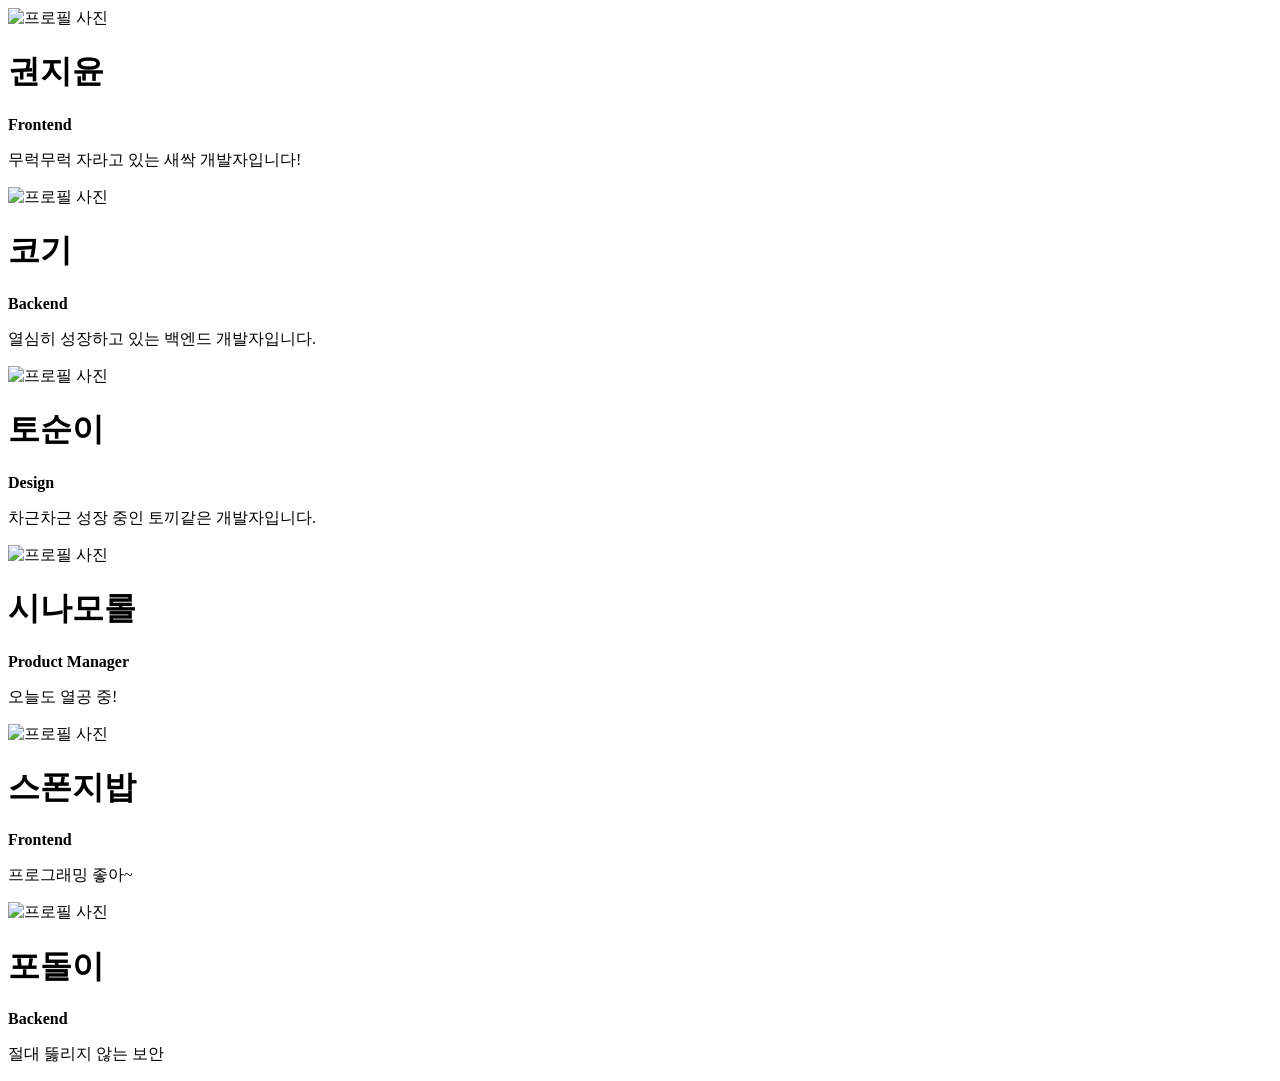
==== index2.html @ 6304026a "2주차 html" ====
<!DOCTYPE html>
<html lang="ko">
<head>
  <meta charset="UTF-8">
  <link rel="stylesheet" href="style2.css">
  <title>아기사자 자기소개</title>
</head>

<body>
  <div class="container">
    <img src="https://tse3.mm.bing.net/th/id/OIP.4JLunrUtJp_neU_et9kcGwAAAA?rs=1&pid=ImgDetMain&o=7&rm=3" alt="프로필 사진" width="100px" height="100px">
    <h1>권지윤</h1>
    <p class="part"><b>Frontend</b></p>
    <p>무럭무럭 자라고 있는 새싹 개발자입니다!</p>
  </div>

  <div class="container">
    <img src="https://img.freepik.com/premium-vector/cute-kawaii-shiba-inu-dog-cartoon-style-character-mascot-corgi-dog_945253-162.jpg?w=360" alt="프로필 사진" width="100px" height="100px">
    <h1>코기</h1>
    <p class="part"><b>Backend</b></p>
    <p>열심히 성장하고 있는 백엔드 개발자입니다.</p>
  </div>

  <div class="container">
    <img src="https://png.pngtree.com/png-clipart/20230914/original/pngtree-cute-white-rabbit-cartoon-illustration-png-image_12152977.png" alt="프로필 사진" width="100px" height="100px">
    <h1>토순이</h1>
    <p class="part"><b>Design</b></p>
    <p>차근차근 성장 중인 토끼같은 개발자입니다.</p>
  </div>

  <div class="container">
    <img src="https://i.pinimg.com/originals/37/8a/c1/378ac130ef51e36693af2524e44e8dea.gif" alt="프로필 사진" width="100px" height="100px">
    <h1>시나모롤</h1>
    <p class="part"><b>Product Manager</b></p>
    <p>오늘도 열공 중!</p>
  </div>

  <div class="container">
    <img src="https://i.pinimg.com/736x/78/13/04/7813043f489ee87bb6d8de4b6b62051a.jpg" alt="프로필 사진" width="100px" height="100px">
    <h1>스폰지밥</h1>
    <p class="part"><b>Frontend</b></p>
    <p>프로그래밍 좋아~</p>
  </div>

  <div class="container">
    <img src="https://th.bing.com/th/id/OIP.t9-keVse2caISrBcaEg4MQHaHr?w=181&h=188&c=7&r=0&o=5&dpr=2&pid=1.7" alt="프로필 사진" width="100px" height="100px">
    <h1>포돌이</h1>
    <p class="part"><b>Backend</b></p>
    <p>절대 뚫리지 않는 보안</p>
  </div>
</body>
</html>
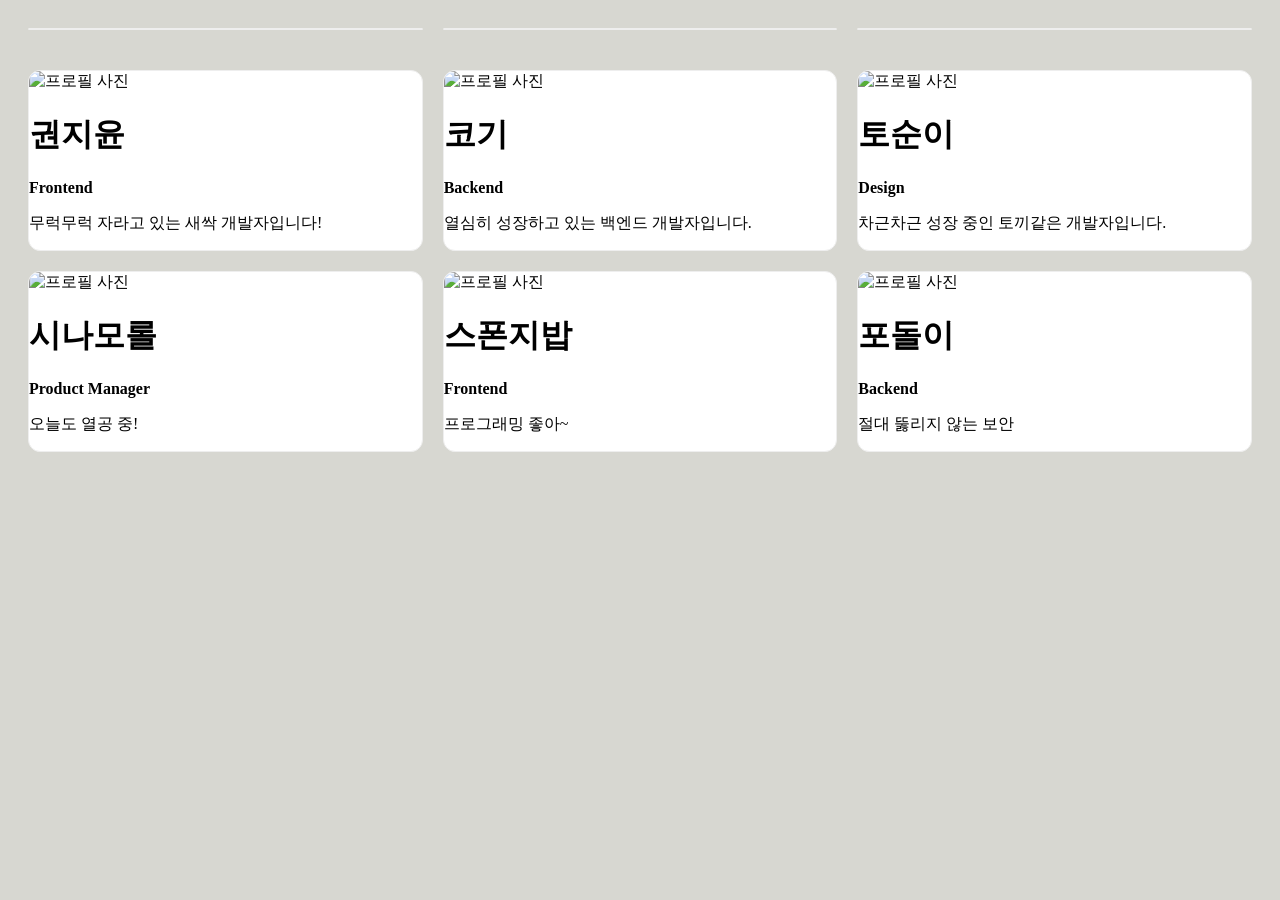
==== commit 8b63a21d: "2주차 카드뉴스" ====
--- a/index2.html
+++ b/index2.html
@@ -6,47 +6,55 @@
   <title>아기사자 자기소개</title>
 </head>
 
+<div class="card-container">
+  <div class="card"> </div>
+  <div class="card"> </div>
+  <div class="card"> </div>
+</div>
+
 <body>
-  <div class="container">
-    <img src="https://tse3.mm.bing.net/th/id/OIP.4JLunrUtJp_neU_et9kcGwAAAA?rs=1&pid=ImgDetMain&o=7&rm=3" alt="프로필 사진" width="100px" height="100px">
-    <h1>권지윤</h1>
-    <p class="part"><b>Frontend</b></p>
-    <p>무럭무럭 자라고 있는 새싹 개발자입니다!</p>
-  </div>
+    <div class="card-container">
+        <div class="card">
+            <img src="https://tse3.mm.bing.net/th/id/OIP.4JLunrUtJp_neU_et9kcGwAAAA?rs=1&pid=ImgDetMain&o=7&rm=3" alt="프로필 사진" width="100px" height="100px">
+            <h1>권지윤</h1>
+            <p class="part"><b>Frontend</b></p>
+            <p>무럭무럭 자라고 있는 새싹 개발자입니다!</p>
+        </div>
 
-  <div class="container">
-    <img src="https://img.freepik.com/premium-vector/cute-kawaii-shiba-inu-dog-cartoon-style-character-mascot-corgi-dog_945253-162.jpg?w=360" alt="프로필 사진" width="100px" height="100px">
-    <h1>코기</h1>
-    <p class="part"><b>Backend</b></p>
-    <p>열심히 성장하고 있는 백엔드 개발자입니다.</p>
-  </div>
+        <div class="card">
+            <img src="https://img.freepik.com/premium-vector/cute-kawaii-shiba-inu-dog-cartoon-style-character-mascot-corgi-dog_945253-162.jpg?w=360" alt="프로필 사진" width="100px" height="100px">
+            <h1>코기</h1>
+            <p class="part"><b>Backend</b></p>
+            <p>열심히 성장하고 있는 백엔드 개발자입니다.</p>
+        </div>
 
-  <div class="container">
-    <img src="https://png.pngtree.com/png-clipart/20230914/original/pngtree-cute-white-rabbit-cartoon-illustration-png-image_12152977.png" alt="프로필 사진" width="100px" height="100px">
-    <h1>토순이</h1>
-    <p class="part"><b>Design</b></p>
-    <p>차근차근 성장 중인 토끼같은 개발자입니다.</p>
-  </div>
+        <div class="card">
+            <img src="https://png.pngtree.com/png-clipart/20230914/original/pngtree-cute-white-rabbit-cartoon-illustration-png-image_12152977.png" alt="프로필 사진" width="100px" height="100px">
+            <h1>토순이</h1>
+            <p class="part"><b>Design</b></p>
+            <p>차근차근 성장 중인 토끼같은 개발자입니다.</p>
+        </div>
 
-  <div class="container">
-    <img src="https://i.pinimg.com/originals/37/8a/c1/378ac130ef51e36693af2524e44e8dea.gif" alt="프로필 사진" width="100px" height="100px">
-    <h1>시나모롤</h1>
-    <p class="part"><b>Product Manager</b></p>
-    <p>오늘도 열공 중!</p>
-  </div>
+        <div class="card">
+            <img src="https://i.pinimg.com/originals/37/8a/c1/378ac130ef51e36693af2524e44e8dea.gif" alt="프로필 사진" width="100px" height="100px">
+            <h1>시나모롤</h1>
+            <p class="part"><b>Product Manager</b></p>
+            <p>오늘도 열공 중!</p>
+        </div>
 
-  <div class="container">
-    <img src="https://i.pinimg.com/736x/78/13/04/7813043f489ee87bb6d8de4b6b62051a.jpg" alt="프로필 사진" width="100px" height="100px">
-    <h1>스폰지밥</h1>
-    <p class="part"><b>Frontend</b></p>
-    <p>프로그래밍 좋아~</p>
-  </div>
+        <div class="card">
+            <img src="https://i.pinimg.com/736x/78/13/04/7813043f489ee87bb6d8de4b6b62051a.jpg" alt="프로필 사진" width="100px" height="100px">
+            <h1>스폰지밥</h1>
+            <p class="part"><b>Frontend</b></p>
+            <p>프로그래밍 좋아~</p>
+        </div>
 
-  <div class="container">
-    <img src="https://th.bing.com/th/id/OIP.t9-keVse2caISrBcaEg4MQHaHr?w=181&h=188&c=7&r=0&o=5&dpr=2&pid=1.7" alt="프로필 사진" width="100px" height="100px">
-    <h1>포돌이</h1>
-    <p class="part"><b>Backend</b></p>
-    <p>절대 뚫리지 않는 보안</p>
-  </div>
+        <div class="card">
+            <img src="https://th.bing.com/th/id/OIP.t9-keVse2caISrBcaEg4MQHaHr?w=181&h=188&c=7&r=0&o=5&dpr=2&pid=1.7" alt="프로필 사진" width="100px" height="100px">
+            <h1>포돌이</h1>
+            <p class="part"><b>Backend</b></p>
+            <p>절대 뚫리지 않는 보안</p>
+        </div>
+    </div>
 </body>
 </html>
--- a/style2.css
+++ b/style2.css
@@ -0,0 +1,38 @@
+body {
+  background-color: rgba(212, 212, 206, 0.928);
+}
+
+/* 기본: 모바일 (화면이 작을 때) - 1열 배치 */
+.card-container {
+  display: grid;
+  grid-template-columns: 1fr; /* 한 줄에 1개 */
+  gap: 20px;                 /* 카드 사이 간격 */
+  padding: 20px;
+}
+
+/* 태블릿/중간 화면 (예: 가로 768px 이상) - 2열 배치 */
+@media (min-width: 768px) {
+  .card-container {
+    grid-template-columns: repeat(2, 1fr); /* 한 줄에 2개 */
+  }
+}
+
+/* 데스크톱/큰 화면 (예: 가로 1024px 이상) - 3열 배치 */
+@media (min-width: 1024px) {
+  .card-container {
+    grid-template-columns: repeat(3, 1fr); /* 한 줄에 3개 */
+  }
+}
+
+/* 카드 내부 스타일 (이미지처럼 보이게 보너스!) */
+.card {
+  border-radius: 12px;
+  overflow: hidden;
+  border: 1px solid #eee;
+  background-color: white;
+}
+.card img {
+  width: 100%;
+  aspect-ratio: 1 / 1; /* 사진을 정사각형으로 유지 */
+  object-fit: cover;
+}
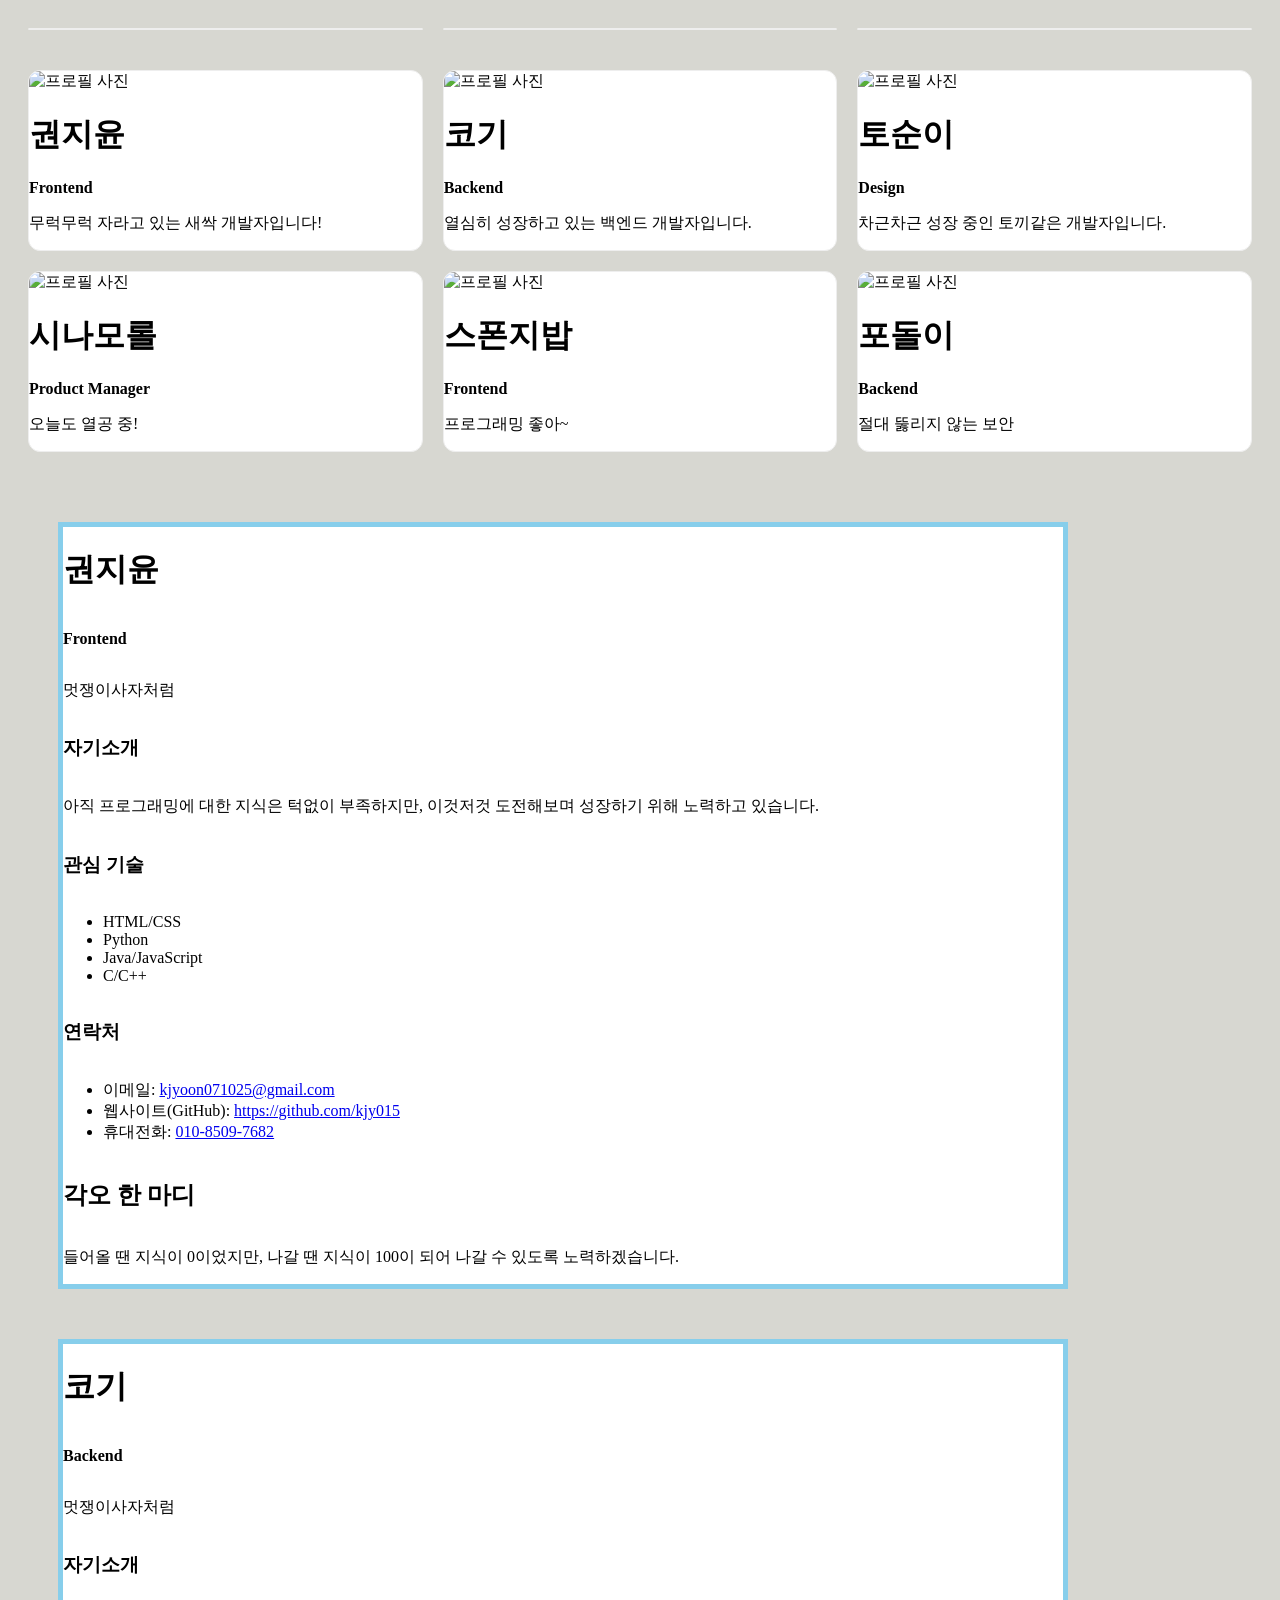
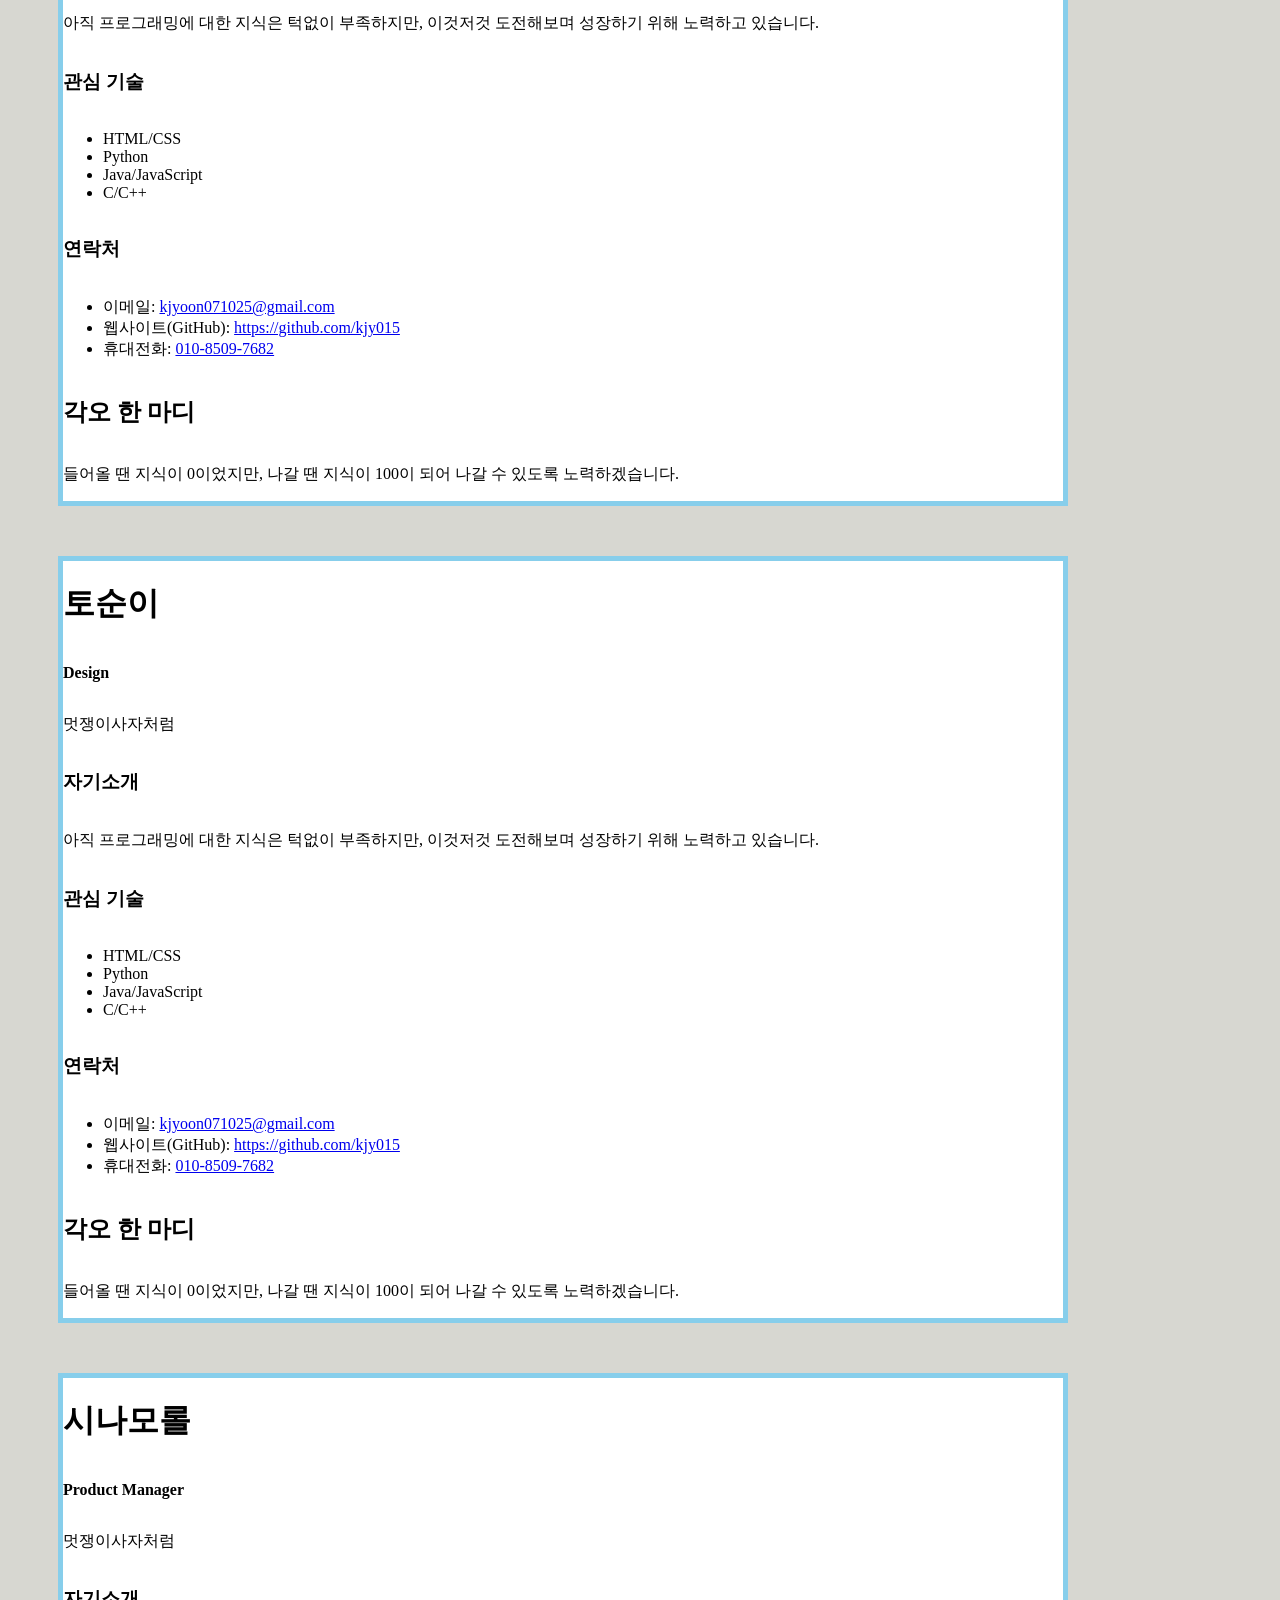
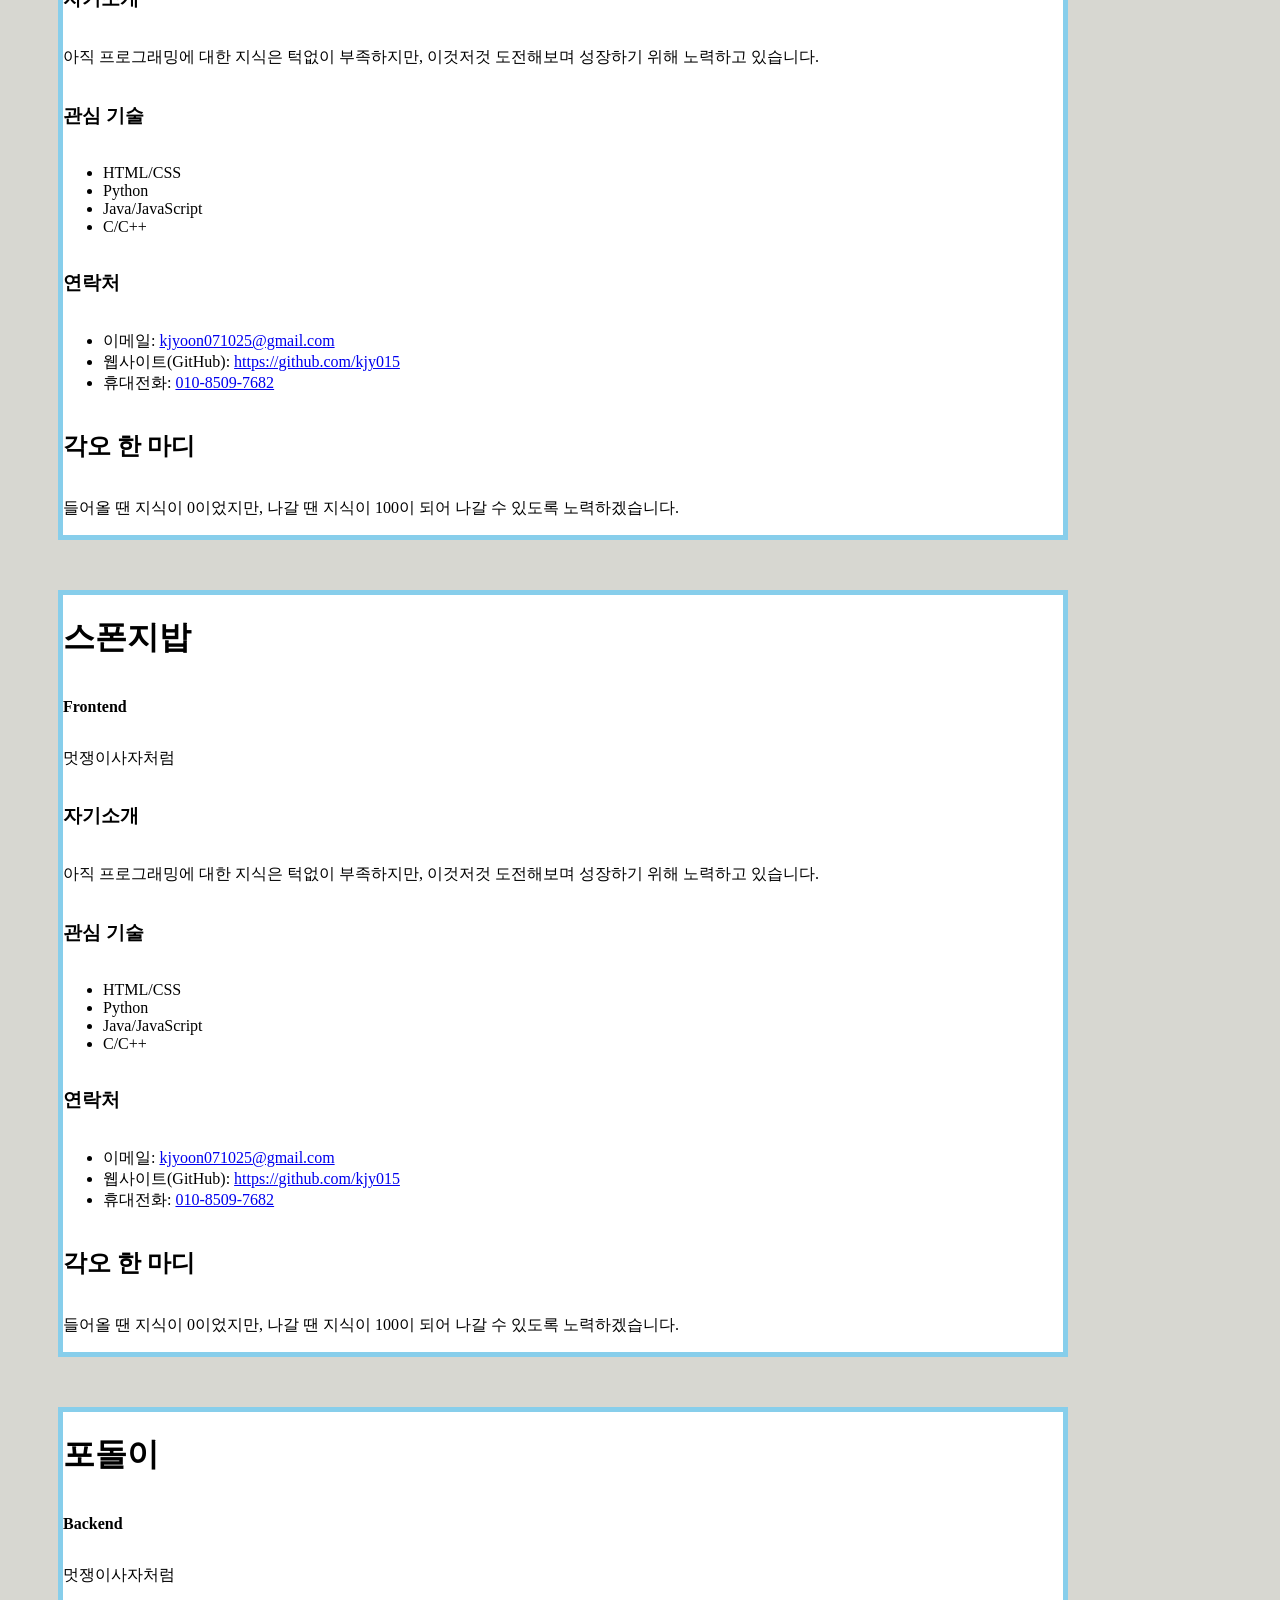
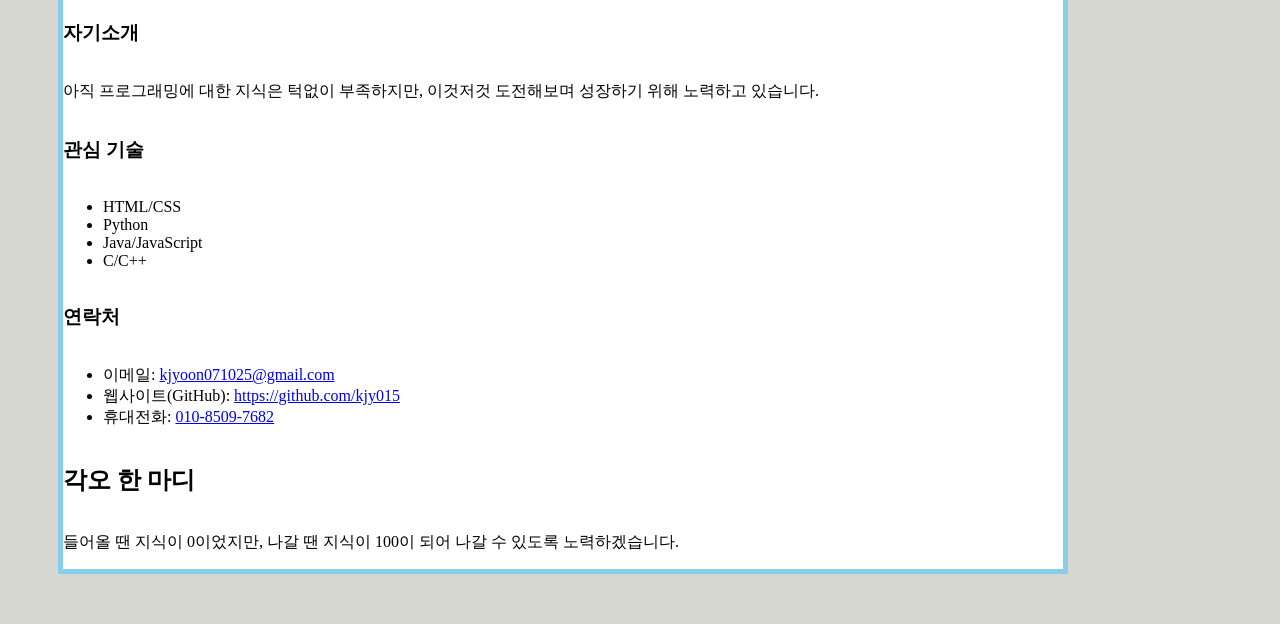
==== commit 37defc0b: "진짜 끝!!!" ====
--- a/index2.html
+++ b/index2.html
@@ -56,5 +56,144 @@
             <p>절대 뚫리지 않는 보안</p>
         </div>
     </div>
+
+    <div class="container">
+        <h1>권지윤</h1>
+        <p class="part"><b>Frontend</b></p>
+        <p>멋쟁이사자처럼</p>
+        <h3>자기소개</h3>
+        <p>아직 프로그래밍에 대한 지식은 턱없이 부족하지만, 이것저것 도전해보며 성장하기 위해 노력하고 있습니다.</p>
+        <h3>관심 기술</h3>
+        <ul>
+         <li>HTML/CSS</li>
+          <li>Python</li>
+          <li>Java/JavaScript</li>
+          <li>C/C++</li>
+        </ul>
+        <h3>연락처</h3>
+        <ul>
+          <li>이메일: <a href="mailto:kjyoon071025@gmail.com">kjyoon071025@gmail.com</a></li>
+          <li>웹사이트(GitHub): <a href="https://github.com/kjy015">https://github.com/kjy015</a></li>
+          <li>휴대전화: <a href="tel:010-8509-7682">010-8509-7682</a></li>
+        </ul>
+        <h2>각오 한 마디</h2>
+        <p>들어올 땐 지식이 0이었지만, 나갈 땐 지식이 100이 되어 나갈 수 있도록 노력하겠습니다.</p>
+    </div>
+
+    <div class="container">
+        <h1>코기</h1>
+        <p class="part"><b>Backend</b></p>
+        <p>멋쟁이사자처럼</p>
+        <h3>자기소개</h3>
+        <p>아직 프로그래밍에 대한 지식은 턱없이 부족하지만, 이것저것 도전해보며 성장하기 위해 노력하고 있습니다.</p>
+        <h3>관심 기술</h3>
+        <ul>
+         <li>HTML/CSS</li>
+          <li>Python</li>
+          <li>Java/JavaScript</li>
+          <li>C/C++</li>
+        </ul>
+        <h3>연락처</h3>
+        <ul>
+          <li>이메일: <a href="mailto:kjyoon071025@gmail.com">kjyoon071025@gmail.com</a></li>
+          <li>웹사이트(GitHub): <a href="https://github.com/kjy015">https://github.com/kjy015</a></li>
+          <li>휴대전화: <a href="tel:010-8509-7682">010-8509-7682</a></li>
+        </ul>
+        <h2>각오 한 마디</h2>
+        <p>들어올 땐 지식이 0이었지만, 나갈 땐 지식이 100이 되어 나갈 수 있도록 노력하겠습니다.</p>
+    </div>
+
+    <div class="container">
+        <h1>토순이</h1>
+        <p class="part"><b>Design</b></p>
+        <p>멋쟁이사자처럼</p>
+        <h3>자기소개</h3>
+        <p>아직 프로그래밍에 대한 지식은 턱없이 부족하지만, 이것저것 도전해보며 성장하기 위해 노력하고 있습니다.</p>
+        <h3>관심 기술</h3>
+        <ul>
+         <li>HTML/CSS</li>
+          <li>Python</li>
+          <li>Java/JavaScript</li>
+          <li>C/C++</li>
+        </ul>
+        <h3>연락처</h3>
+        <ul>
+          <li>이메일: <a href="mailto:kjyoon071025@gmail.com">kjyoon071025@gmail.com</a></li>
+          <li>웹사이트(GitHub): <a href="https://github.com/kjy015">https://github.com/kjy015</a></li>
+          <li>휴대전화: <a href="tel:010-8509-7682">010-8509-7682</a></li>
+        </ul>
+        <h2>각오 한 마디</h2>
+        <p>들어올 땐 지식이 0이었지만, 나갈 땐 지식이 100이 되어 나갈 수 있도록 노력하겠습니다.</p>
+    </div>
+
+    <div class="container">
+        <h1>시나모롤</h1>
+        <p class="part"><b>Product Manager</b></p>
+        <p>멋쟁이사자처럼</p>
+        <h3>자기소개</h3>
+        <p>아직 프로그래밍에 대한 지식은 턱없이 부족하지만, 이것저것 도전해보며 성장하기 위해 노력하고 있습니다.</p>
+        <h3>관심 기술</h3>
+        <ul>
+         <li>HTML/CSS</li>
+          <li>Python</li>
+          <li>Java/JavaScript</li>
+          <li>C/C++</li>
+        </ul>
+        <h3>연락처</h3>
+        <ul>
+          <li>이메일: <a href="mailto:kjyoon071025@gmail.com">kjyoon071025@gmail.com</a></li>
+          <li>웹사이트(GitHub): <a href="https://github.com/kjy015">https://github.com/kjy015</a></li>
+          <li>휴대전화: <a href="tel:010-8509-7682">010-8509-7682</a></li>
+        </ul>
+        <h2>각오 한 마디</h2>
+        <p>들어올 땐 지식이 0이었지만, 나갈 땐 지식이 100이 되어 나갈 수 있도록 노력하겠습니다.</p>
+    </div>
+
+    <div class="container">
+        <h1>스폰지밥</h1>
+        <p class="part"><b>Frontend</b></p>
+        <p>멋쟁이사자처럼</p>
+        <h3>자기소개</h3>
+        <p>아직 프로그래밍에 대한 지식은 턱없이 부족하지만, 이것저것 도전해보며 성장하기 위해 노력하고 있습니다.</p>
+        <h3>관심 기술</h3>
+        <ul>
+         <li>HTML/CSS</li>
+          <li>Python</li>
+          <li>Java/JavaScript</li>
+          <li>C/C++</li>
+        </ul>
+        <h3>연락처</h3>
+        <ul>
+          <li>이메일: <a href="mailto:kjyoon071025@gmail.com">kjyoon071025@gmail.com</a></li>
+          <li>웹사이트(GitHub): <a href="https://github.com/kjy015">https://github.com/kjy015</a></li>
+          <li>휴대전화: <a href="tel:010-8509-7682">010-8509-7682</a></li>
+        </ul>
+        <h2>각오 한 마디</h2>
+        <p>들어올 땐 지식이 0이었지만, 나갈 땐 지식이 100이 되어 나갈 수 있도록 노력하겠습니다.</p>
+    </div>
+
+    <div class="container">
+        <h1>포돌이</h1>
+        <p class="part"><b>Backend</b></p>
+        <p>멋쟁이사자처럼</p>
+        <h3>자기소개</h3>
+        <p>아직 프로그래밍에 대한 지식은 턱없이 부족하지만, 이것저것 도전해보며 성장하기 위해 노력하고 있습니다.</p>
+        <h3>관심 기술</h3>
+        <ul>
+         <li>HTML/CSS</li>
+          <li>Python</li>
+          <li>Java/JavaScript</li>
+          <li>C/C++</li>
+        </ul>
+        <h3>연락처</h3>
+        <ul>
+          <li>이메일: <a href="mailto:kjyoon071025@gmail.com">kjyoon071025@gmail.com</a></li>
+          <li>웹사이트(GitHub): <a href="https://github.com/kjy015">https://github.com/kjy015</a></li>
+          <li>휴대전화: <a href="tel:010-8509-7682">010-8509-7682</a></li>
+        </ul>
+        <h2>각오 한 마디</h2>
+        <p>들어올 땐 지식이 0이었지만, 나갈 땐 지식이 100이 되어 나갈 수 있도록 노력하겠습니다.</p>
+    </div>
+
 </body>
 </html>
--- a/style2.css
+++ b/style2.css
@@ -35,4 +35,16 @@
   width: 100%;
   aspect-ratio: 1 / 1; /* 사진을 정사각형으로 유지 */
   object-fit: cover;
+}
+
+.container {
+  display: flex;
+  justify-content: flex-start;
+  flex-direction: column;
+  justify-content: flex-start;
+  border: 5px solid skyblue;
+  width: 1000px;
+  height: auto;
+  margin: 50px;
+  background-color: white;
 }
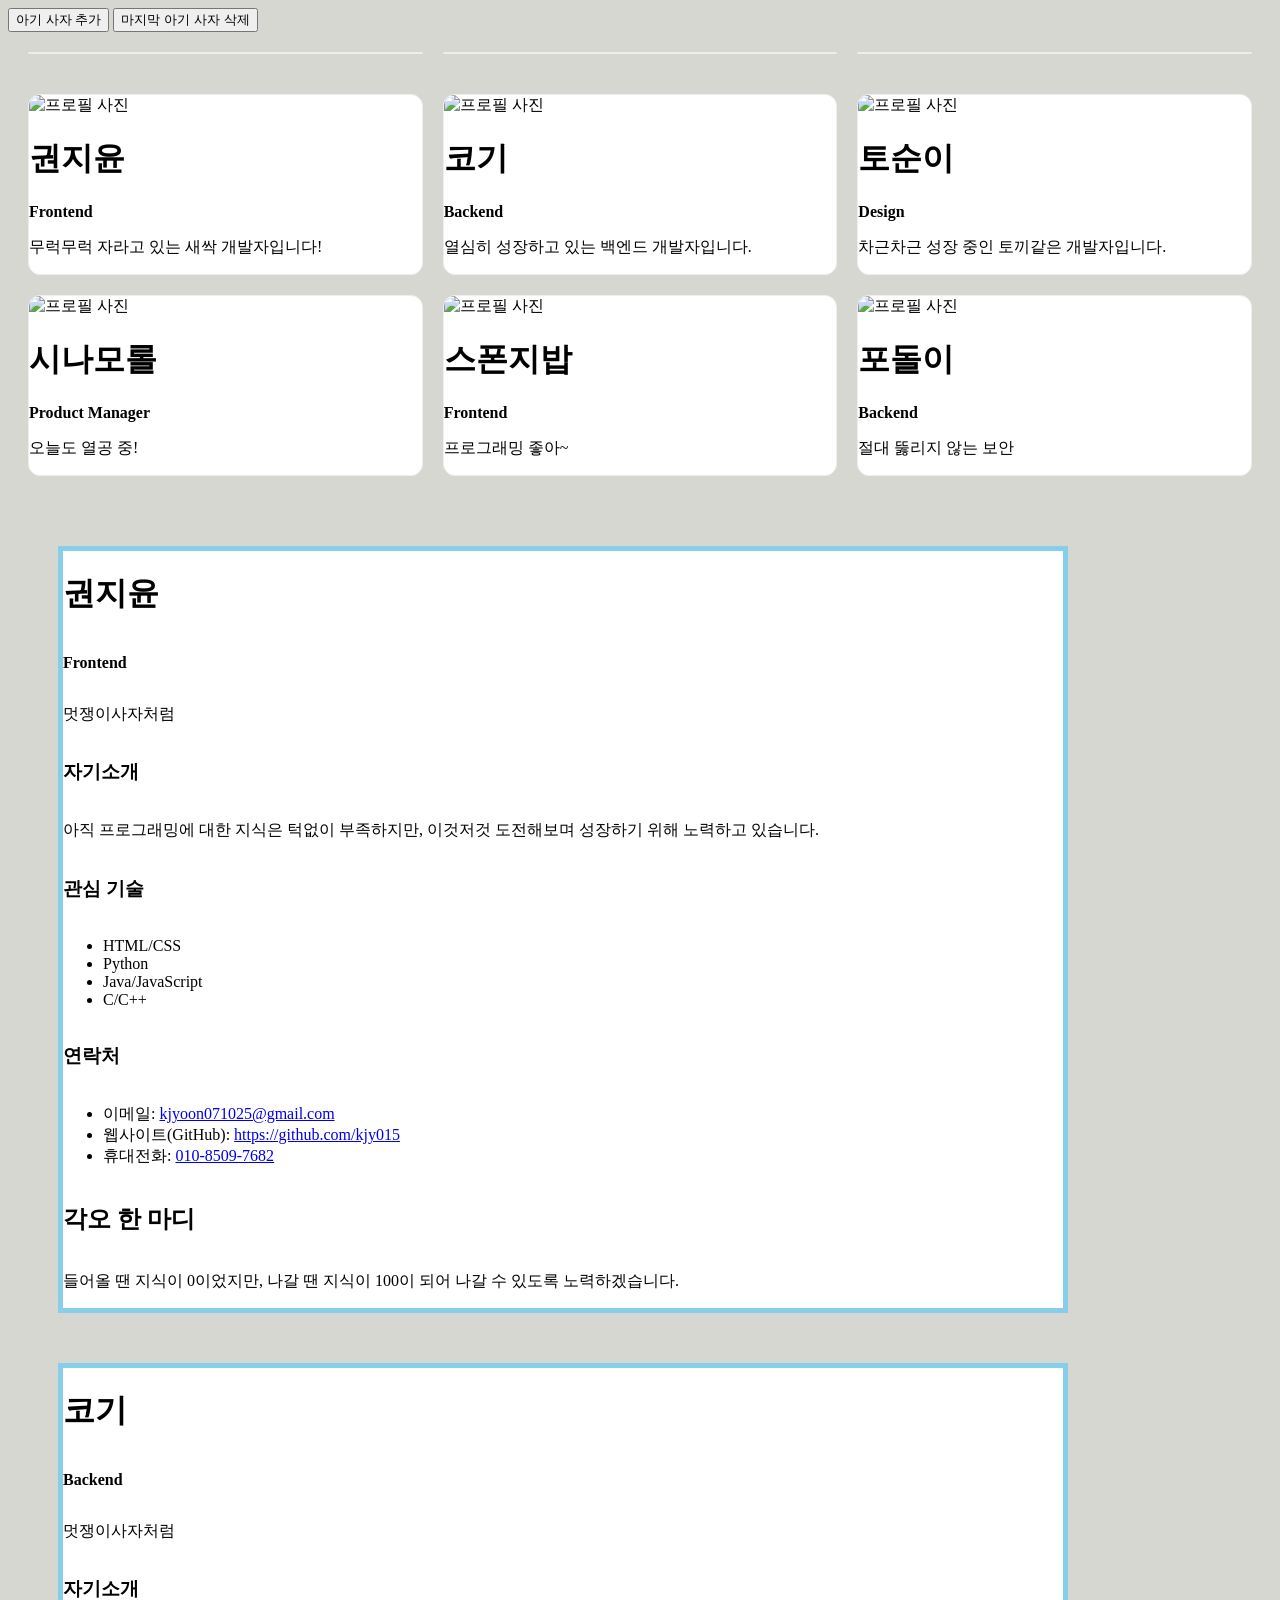
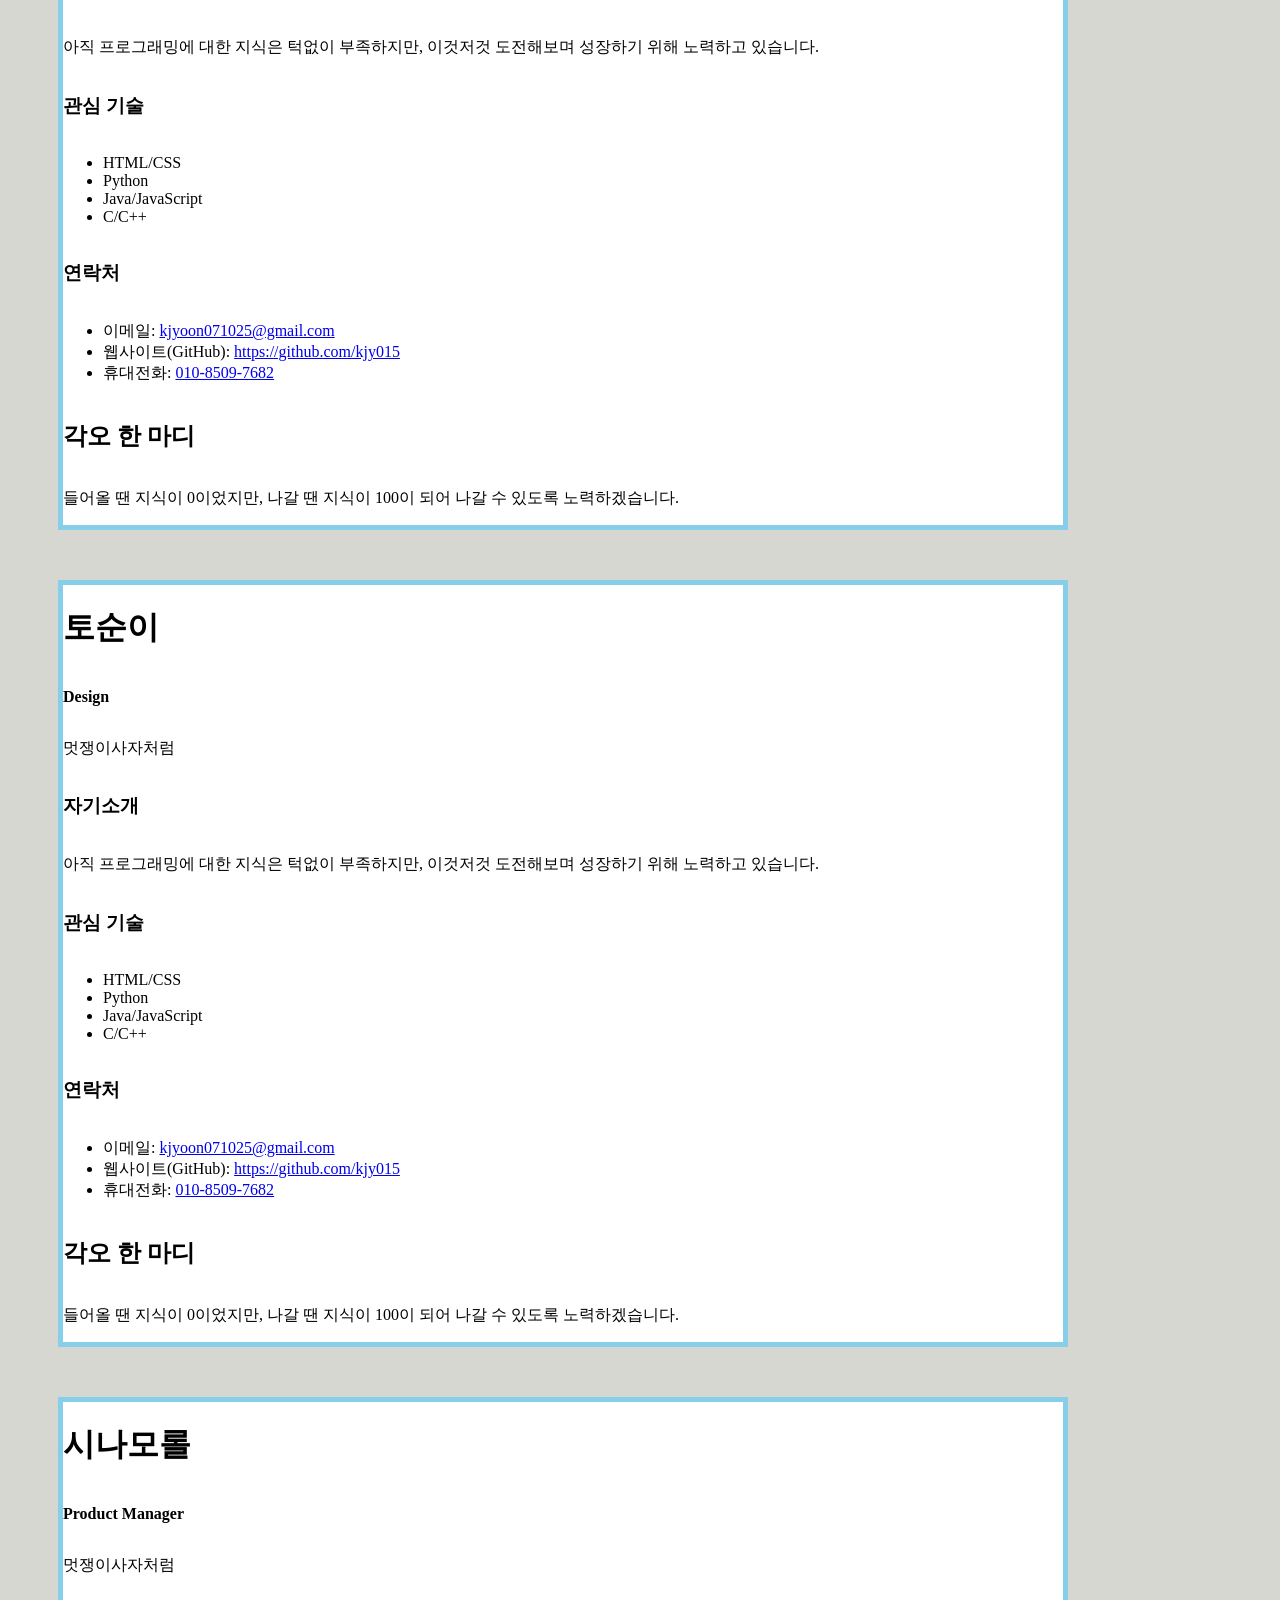
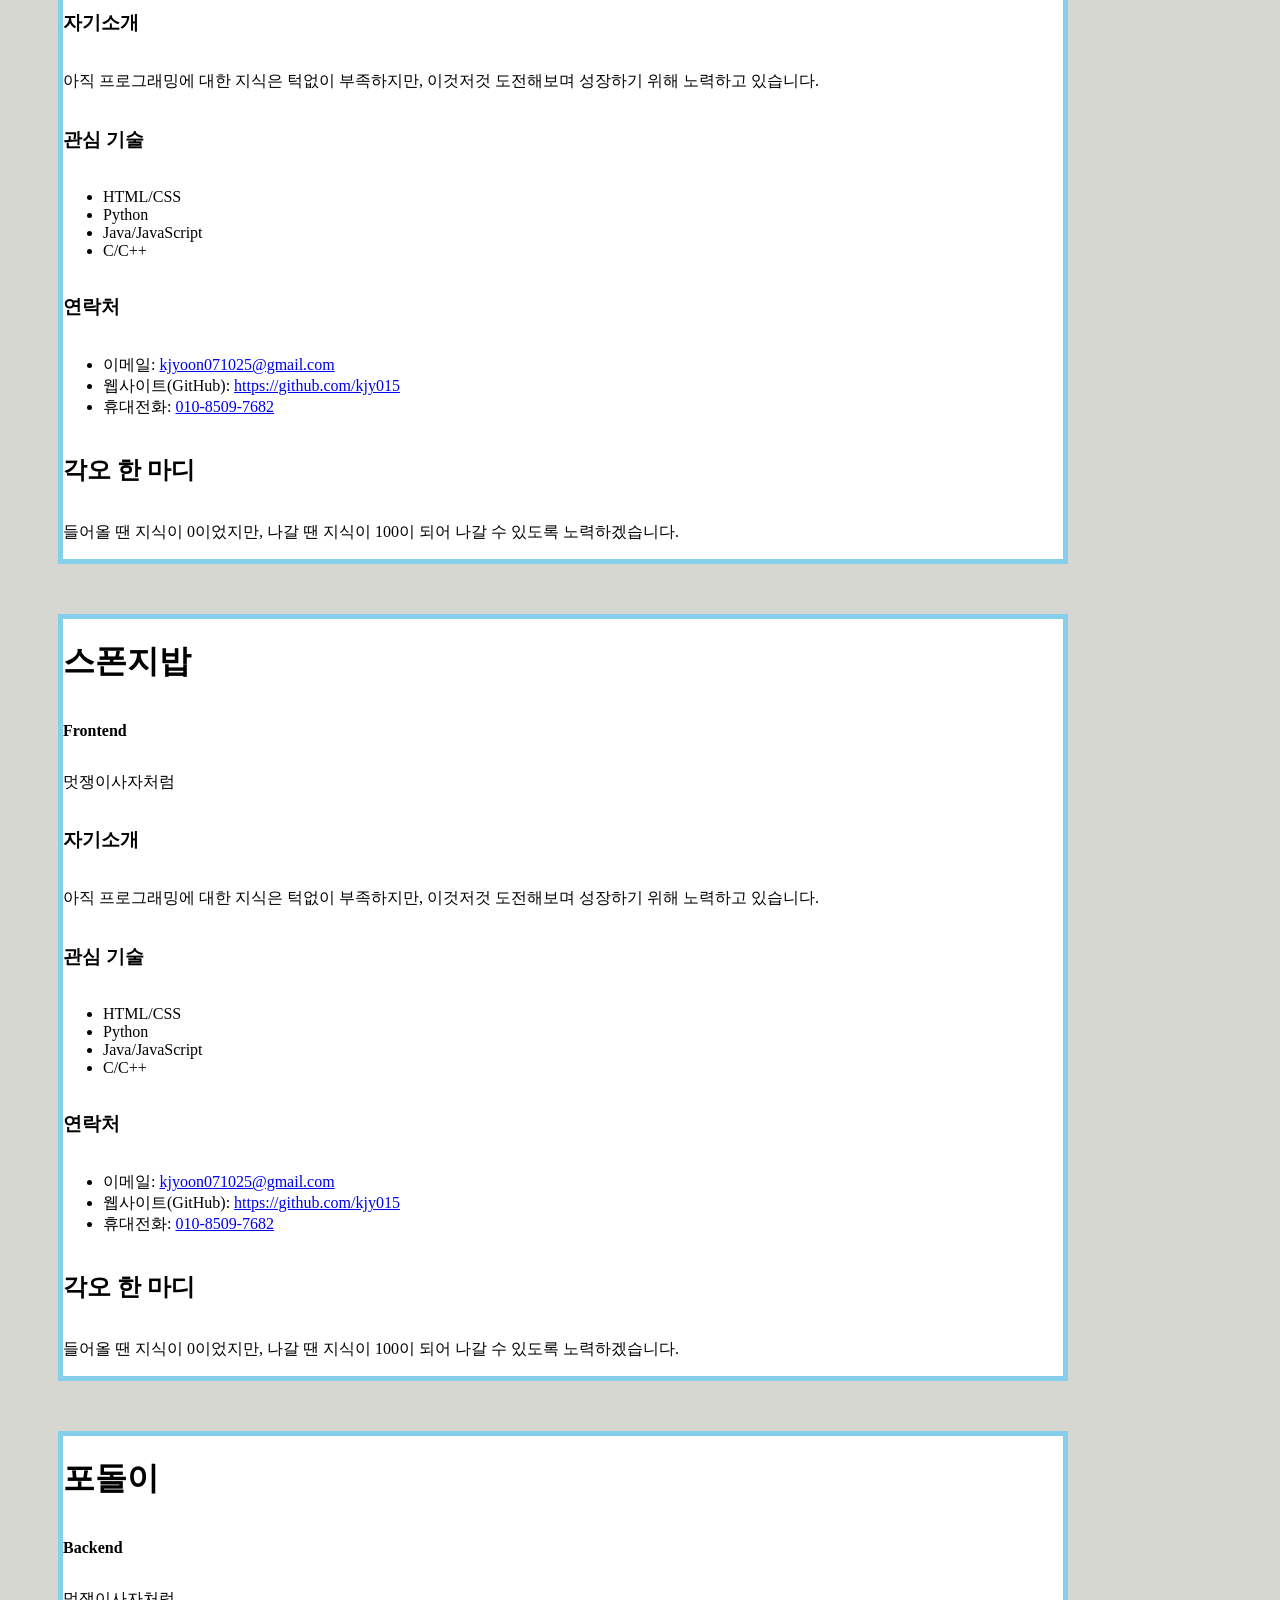
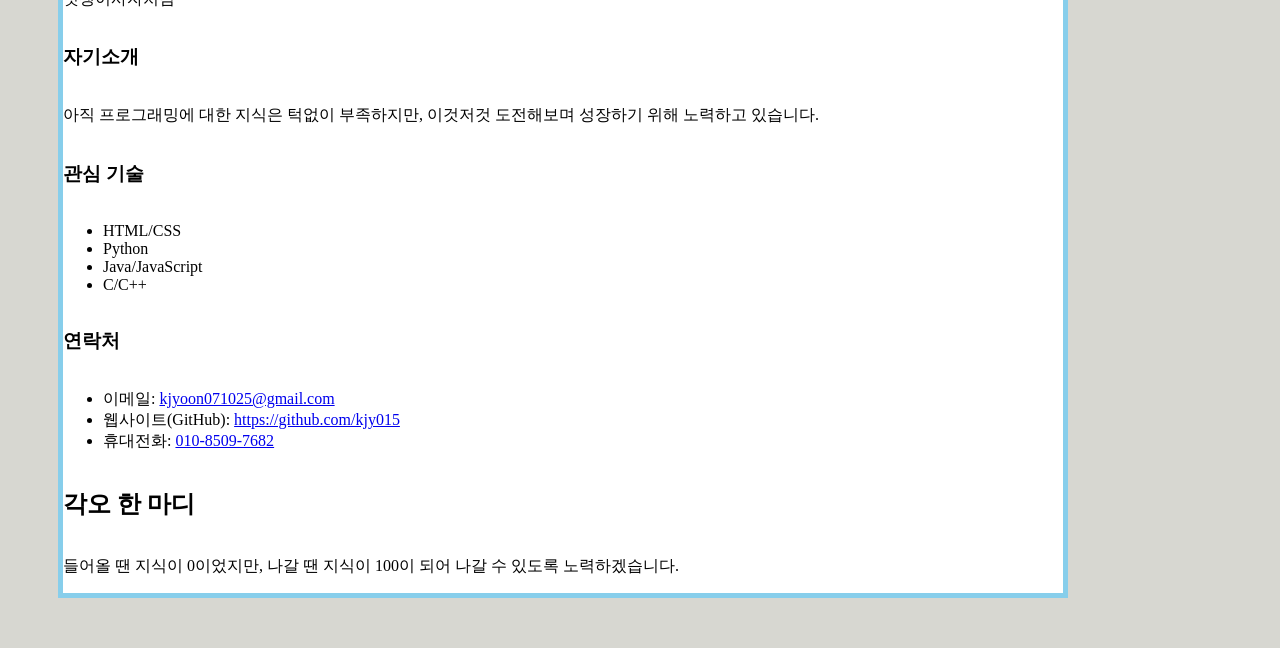
==== commit 908793c7: "lion add box" ====
--- a/index2.html
+++ b/index2.html
@@ -5,6 +5,109 @@
   <link rel="stylesheet" href="style2.css">
   <title>아기사자 자기소개</title>
 </head>
+<body>
+
+    <button id="toggleBtn">아기 사자 추가</button>
+    <div id="myContainer" class="content-box">
+        <p>이름</p>
+        <div class="input-group">
+          <input
+            id="nameInput"
+            class="input"
+            placeholder="이름을 입력하세요"
+          />
+        </div>
+
+        <p>파트</p>
+        <select>
+          <option>Frontend</option>
+          <option>Backend</option>
+          <option>Design</option>
+          <option>Product Manager</option>
+        </select>
+
+        <p>관심 기술(쉼표로 구분)</p>
+        <div class="input-group">
+          <input
+            id="skillInput"
+            class="input"
+            placeholder="예:HTML/CSS, JavaScript"
+          />
+        </div>
+
+        <p>한 줄 소개(요약 카드)</p>
+        <div class="input-group">
+          <input
+            id="shortInput"
+            class="input"
+            placeholder="예:살려줘"
+          />
+        </div>
+
+        <p>자기소개(상세 카드)</p>
+        <div class="input-group">
+          <input
+            id="longInput"
+            class="input"
+            placeholder="예:계속되는 중간고사로 죽어가고 있습니다."
+          />
+        </div>
+
+        <p>이메일</p>
+        <div class="input-group">
+          <input
+            id="longInput"
+            class="input"
+            placeholder="예:lion@example.com"
+          />
+        </div>
+
+        <p>웹사이트(GitHub)</p>
+        <div class="input-group">
+          <input
+            id="longInput"
+            class="input"
+            placeholder="예:github.com"
+          />
+        </div>
+
+        <p>휴대전화</p>
+        <div class="input-group">
+          <input
+            id="longInput"
+            class="input"
+            placeholder="예:010-1234-5678"
+          />
+        </div>
+
+        <p>한 마디</p>
+        <div class="input-group">
+          <input
+            id="longInput"
+            class="input"
+            placeholder="예:지각 제출 죄송합니다..."
+          />
+        </div>
+
+        <button id="toggleBtn">추가하기</button>
+        <div id="myContainer" class="content-box">
+            여기는 컨테이너 내부입니다!
+        </div>
+        
+        <button id="toggleBtn">취소</button>
+        <div id="myContainer" class="content-box">
+            여기는 컨테이너 내부입니다!
+        </div>
+    </div>
+
+    <button id="toggleBtn">마지막 아기 사자 삭제</button>
+    <div id="myContainer" class="content-box">
+        여기는 컨테이너 내부입니다!
+    </div>
+
+    <script src="script.js"></script>
+</body>
+</html>
 
 <div class="card-container">
   <div class="card"> </div>
@@ -12,6 +115,7 @@
   <div class="card"> </div>
 </div>
 
+
 <body>
     <div class="card-container">
         <div class="card">
--- a/style2.css
+++ b/style2.css
@@ -47,4 +47,38 @@
   height: auto;
   margin: 50px;
   background-color: white;
+}
+
+/* 처음에는 숨겨둠 */
+.content-box {
+    display: none;
+    width: 1000px;
+    padding: 20px;
+    background-color: #ffffff;
+    border: 1px solid #fdcb6e;
+    margin-top: 15px;
+}
+
+/* active 클래스가 추가되면 보여줌 */
+.content-box.active {
+    display: block;
+}
+
+.input-group {
+  margin-bottom: 14px;
+}
+
+.input {
+  width: 100%;
+  padding: 10px 14px;
+  border: 2px solid #e0e0e0;
+  border-radius: 8px;
+  font-size: 14px;
+  font-family: inherit;
+  box-sizing: border-box;
+  outline: none;
+}
+
+.input:focus {
+  border-color: #ff6b35;
 }
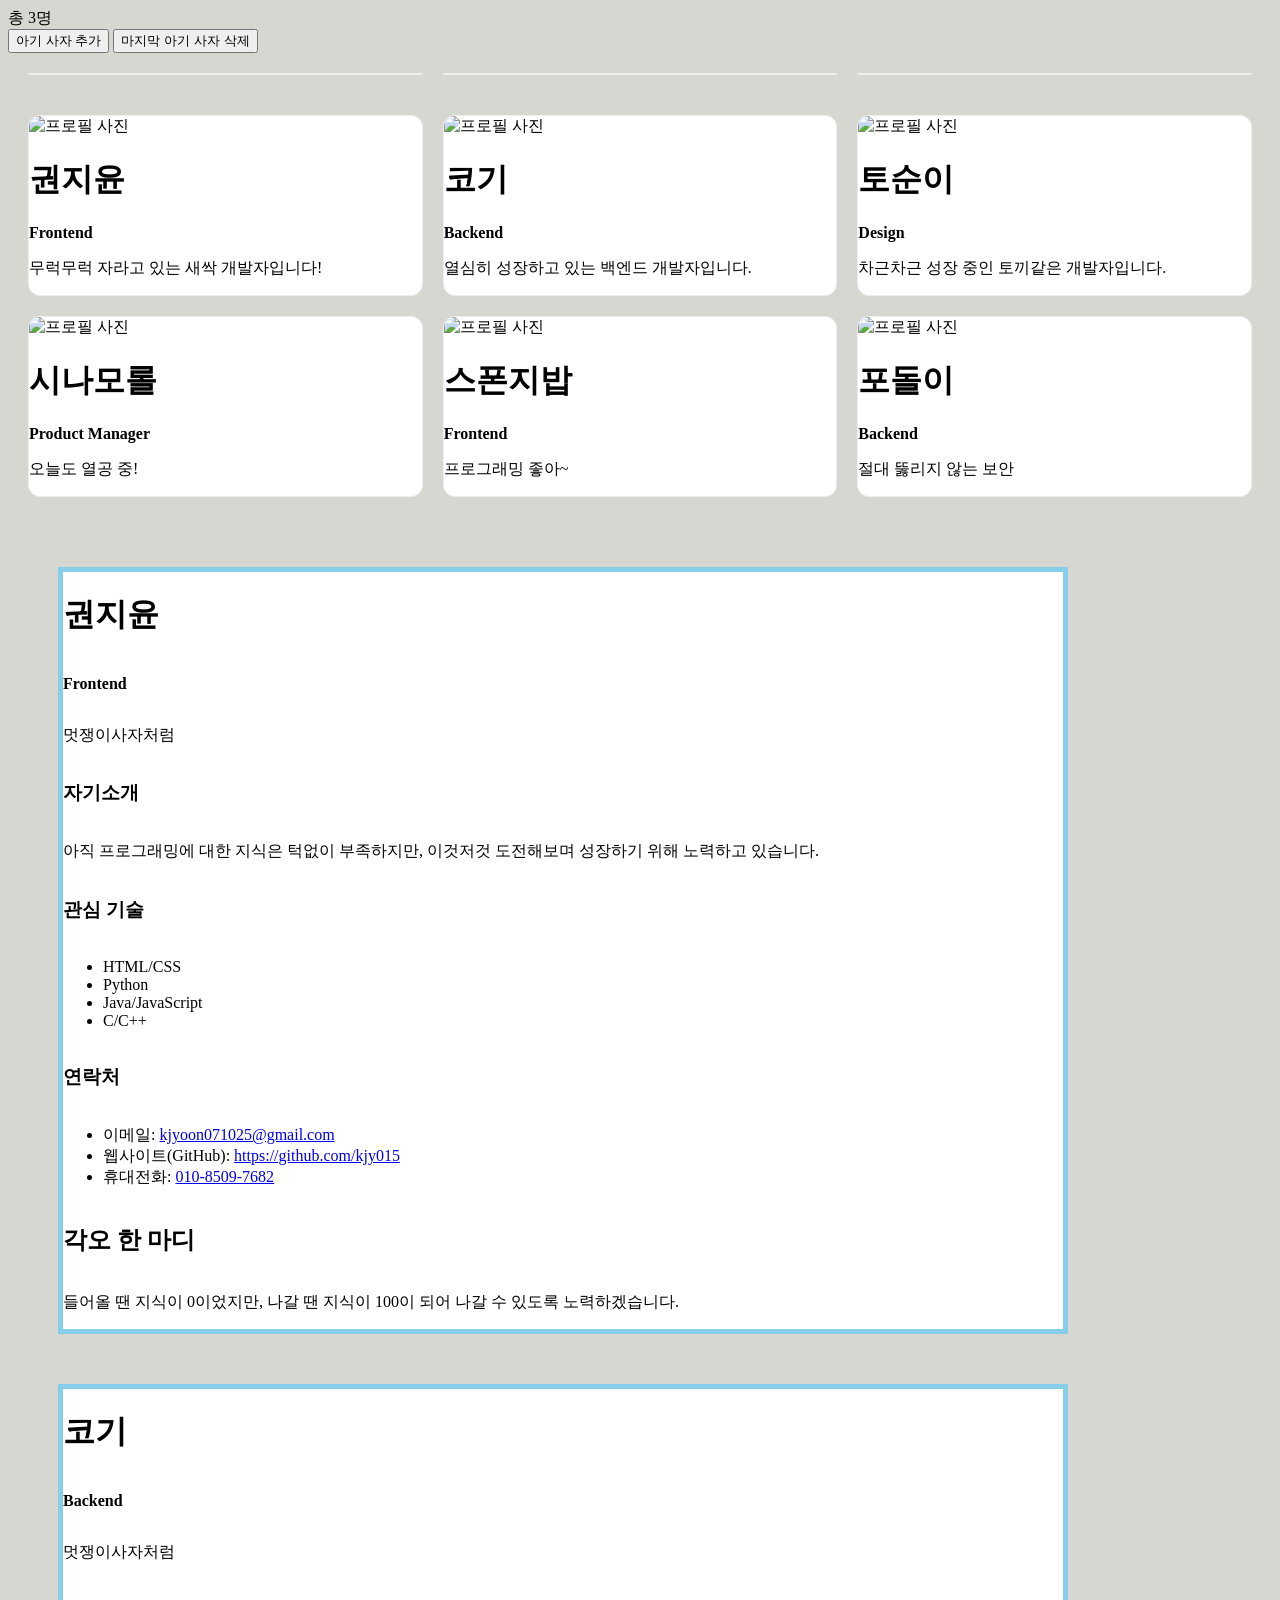
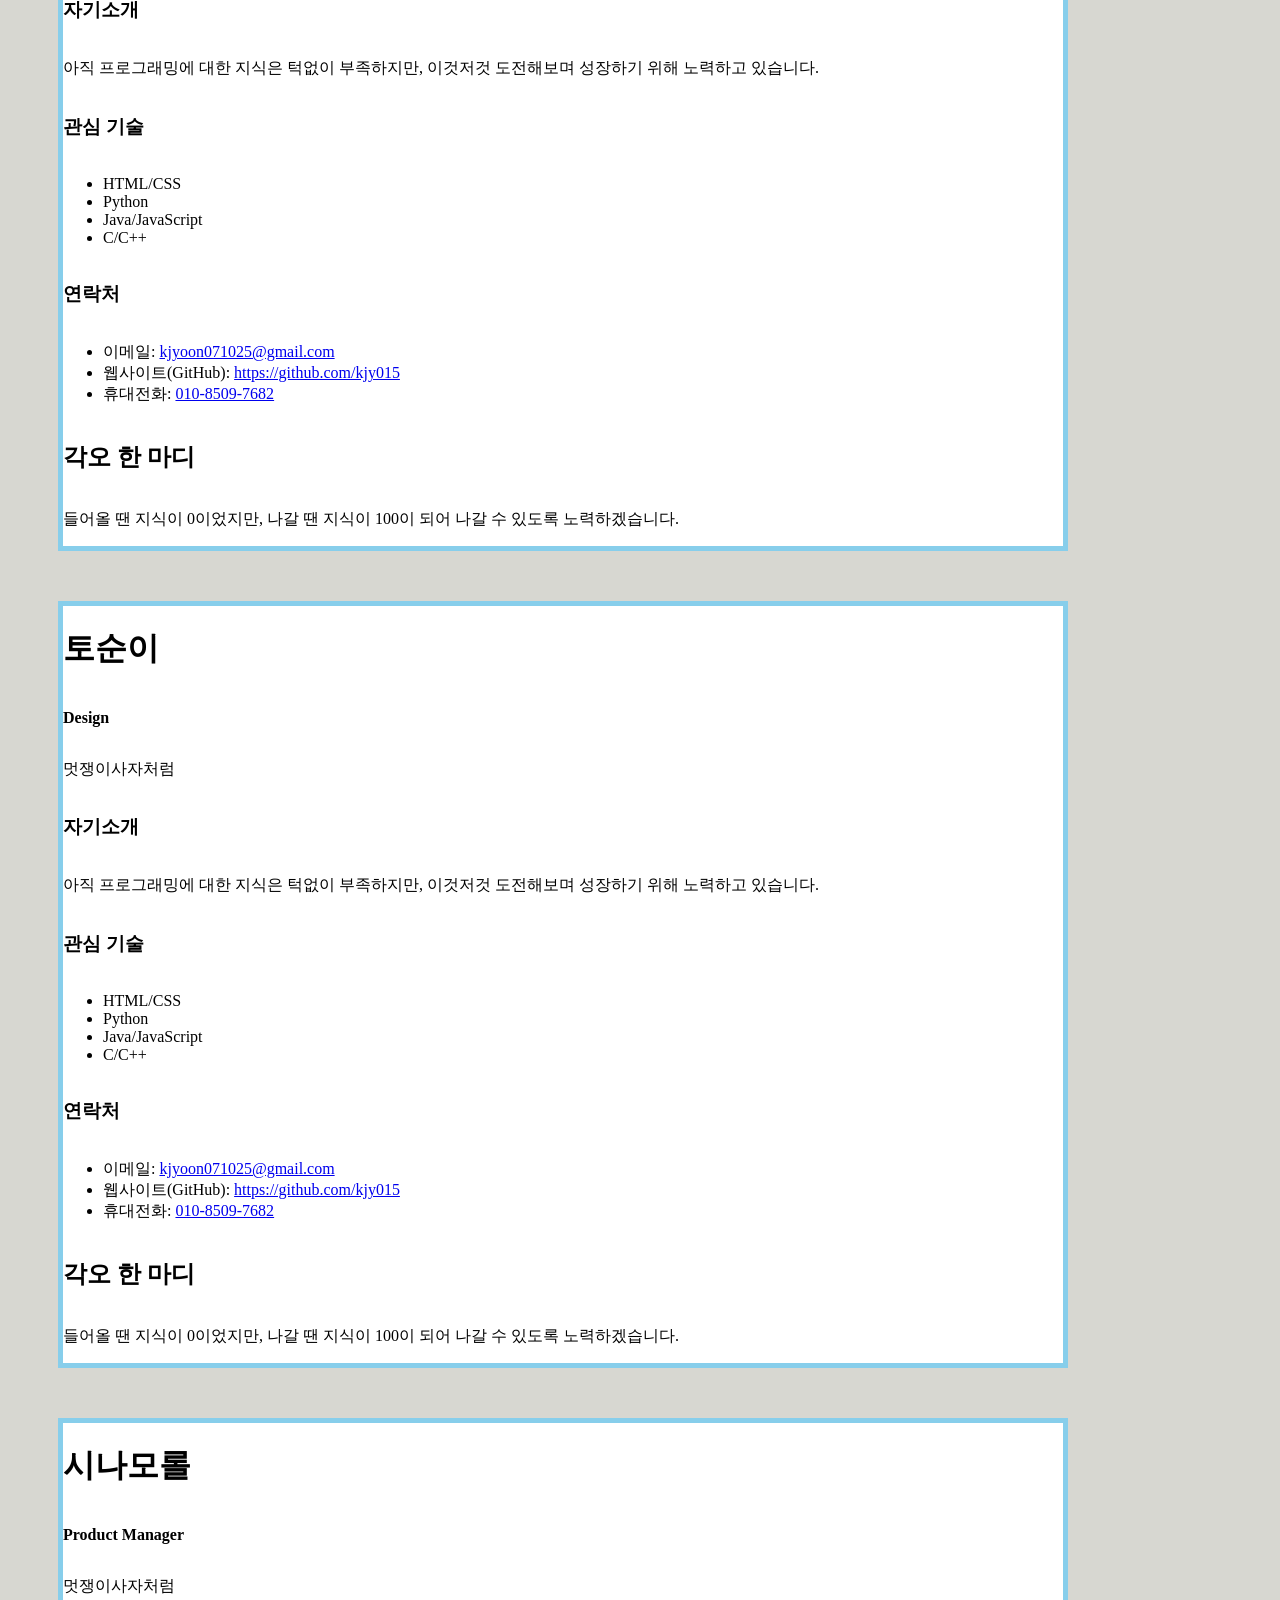
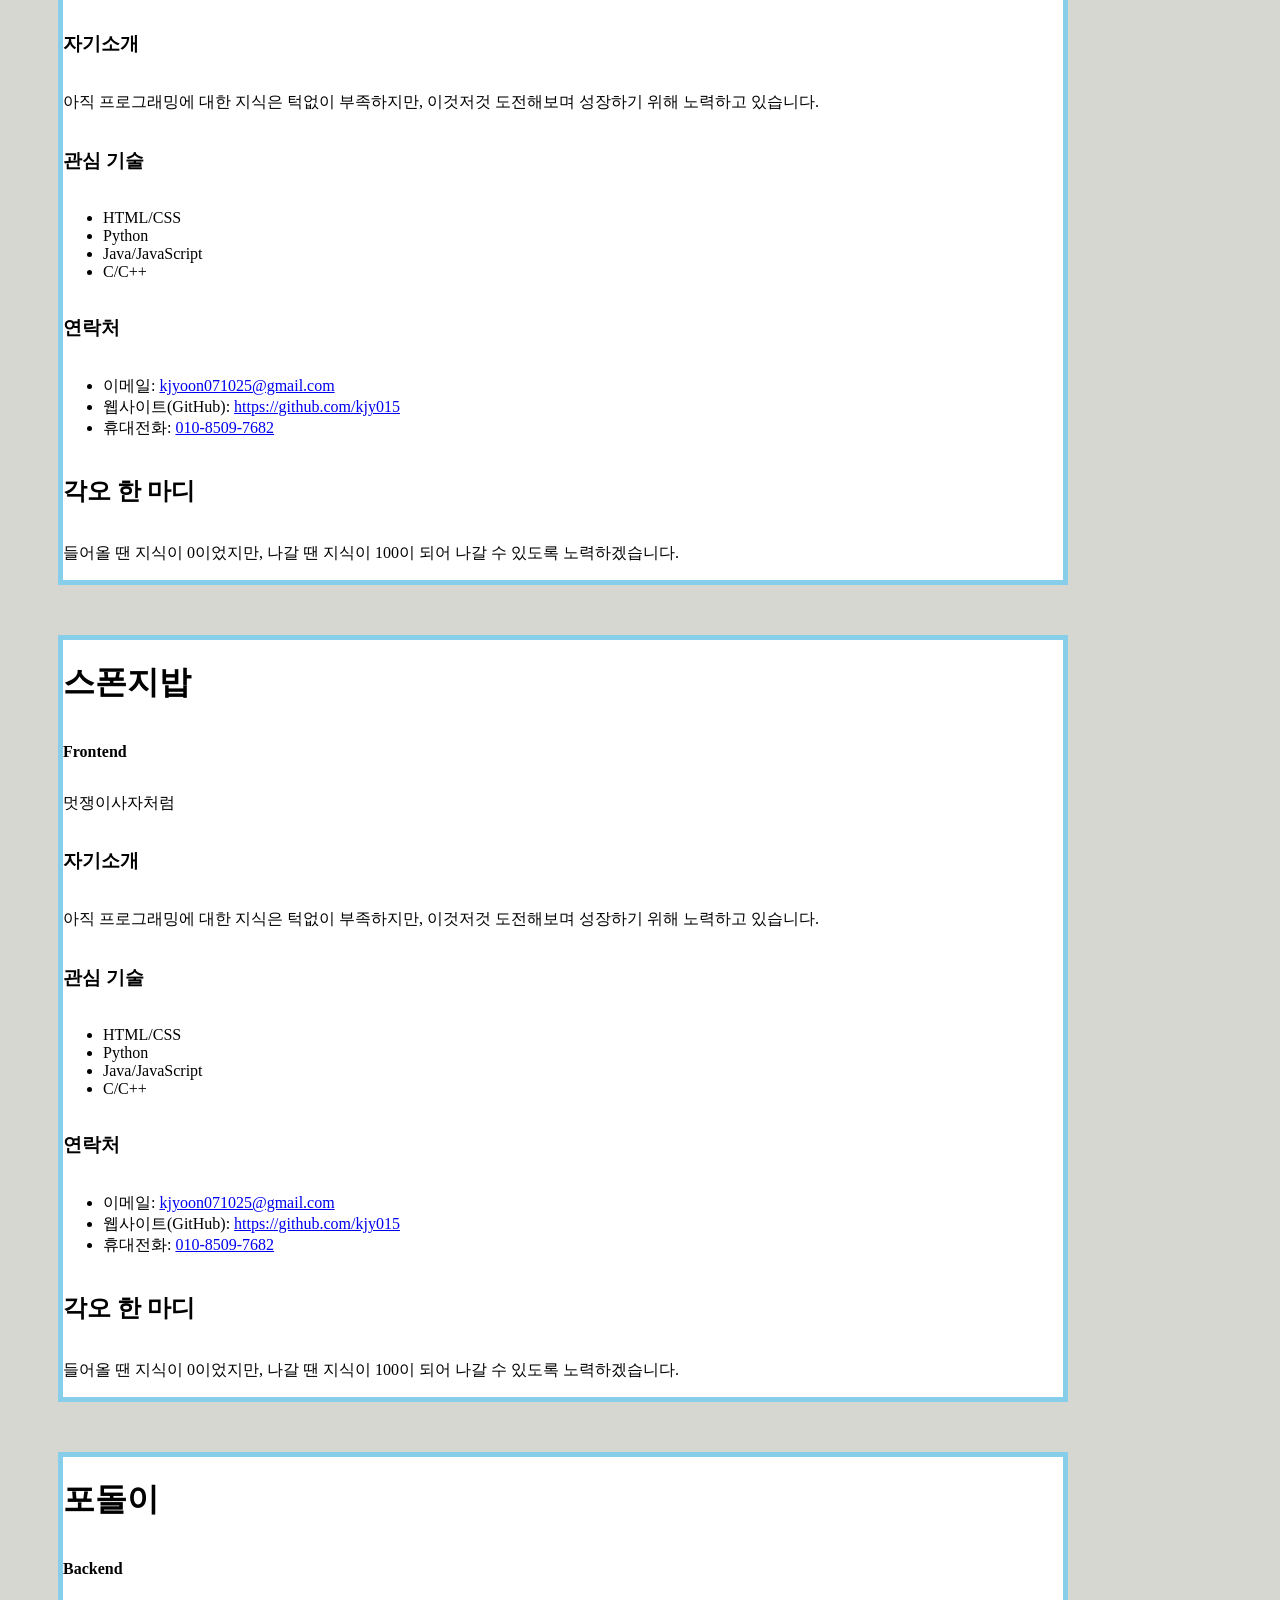
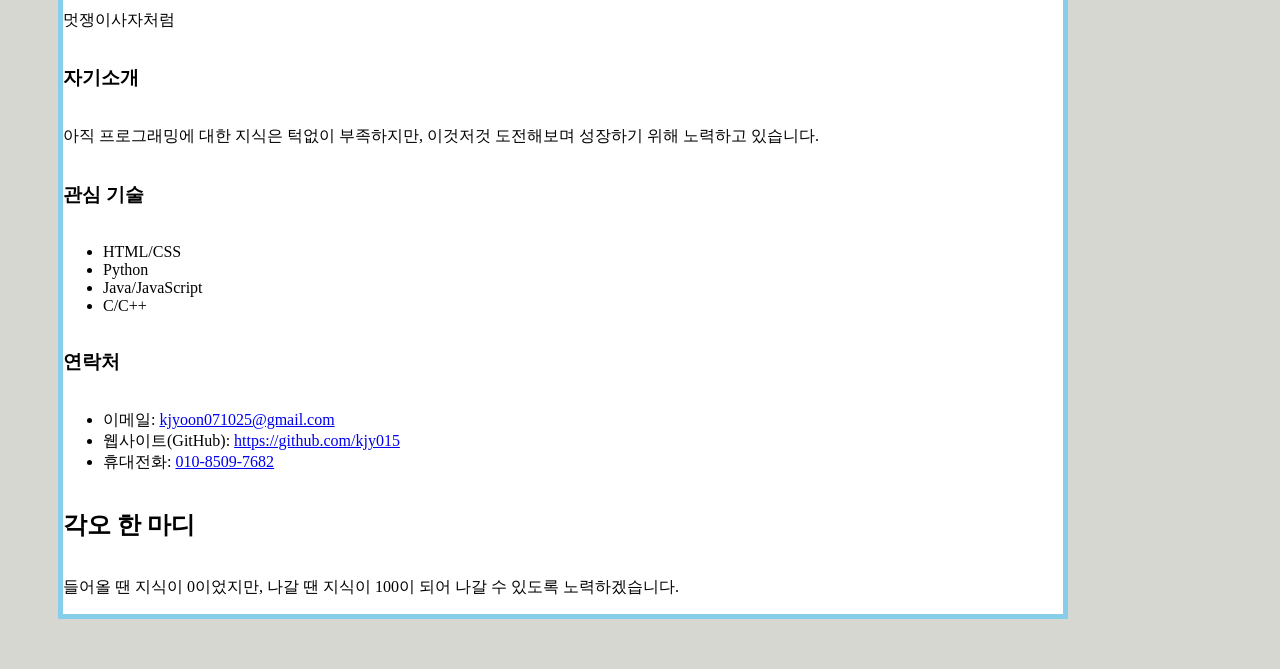
==== commit 81853af8: "basic system" ====
--- a/index2.html
+++ b/index2.html
@@ -6,9 +6,12 @@
   <title>아기사자 자기소개</title>
 </head>
 <body>
-
-    <button id="toggleBtn">아기 사자 추가</button>
-    <div id="myContainer" class="content-box">
+  <div class="count-info">
+    총 <span id="memberCount">0</span>명
+  </div>
+  
+  <button id="toggleBtn">아기 사자 추가</button>
+    <div id="addFormSection" class="content-box">
         <p>이름</p>
         <div class="input-group">
           <input
@@ -19,11 +22,11 @@
         </div>
 
         <p>파트</p>
-        <select>
-          <option>Frontend</option>
-          <option>Backend</option>
-          <option>Design</option>
-          <option>Product Manager</option>
+        <select id="partInput">
+          <option value="Frontend">Frontend</option>
+          <option value="Backend">Backend</option>
+          <option value="Design">Design</option>
+          <option value="Product Manager">Product Manager</option>
         </select>
 
         <p>관심 기술(쉼표로 구분)</p>
@@ -56,7 +59,7 @@
         <p>이메일</p>
         <div class="input-group">
           <input
-            id="longInput"
+            id="emailInput"
             class="input"
             placeholder="예:lion@example.com"
           />
@@ -65,7 +68,7 @@
         <p>웹사이트(GitHub)</p>
         <div class="input-group">
           <input
-            id="longInput"
+            id="webInput"
             class="input"
             placeholder="예:github.com"
           />
@@ -74,7 +77,7 @@
         <p>휴대전화</p>
         <div class="input-group">
           <input
-            id="longInput"
+            id="phoneInput"
             class="input"
             placeholder="예:010-1234-5678"
           />
@@ -83,40 +86,24 @@
         <p>한 마디</p>
         <div class="input-group">
           <input
-            id="longInput"
+            id="lastInput"
             class="input"
             placeholder="예:지각 제출 죄송합니다..."
           />
         </div>
 
-        <button id="toggleBtn">추가하기</button>
-        <div id="myContainer" class="content-box">
-            여기는 컨테이너 내부입니다!
-        </div>
+        <button type="button" id="addBtn">추가하기</button>
         
-        <button id="toggleBtn">취소</button>
-        <div id="myContainer" class="content-box">
-            여기는 컨테이너 내부입니다!
-        </div>
-    </div>
-
-    <button id="toggleBtn">마지막 아기 사자 삭제</button>
-    <div id="myContainer" class="content-box">
-        여기는 컨테이너 내부입니다!
-    </div>
-
-    <script src="script.js"></script>
-</body>
-</html>
-
-<div class="card-container">
-  <div class="card"> </div>
-  <div class="card"> </div>
-  <div class="card"> </div>
-</div>
-
-
-<body>
+        <button id="cancelBtn">취소</button>
+    </div>
+
+    <button id="deleteBtn">마지막 아기 사자 삭제</button>  
+
+    <div id="cardContainer" class="card-container">
+      <div class="card"> </div>
+      <div class="card"> </div>
+      <div class="card"> </div>
+    </div>
     <div class="card-container">
         <div class="card">
             <img src="https://tse3.mm.bing.net/th/id/OIP.4JLunrUtJp_neU_et9kcGwAAAA?rs=1&pid=ImgDetMain&o=7&rm=3" alt="프로필 사진" width="100px" height="100px">
@@ -299,5 +286,6 @@
         <p>들어올 땐 지식이 0이었지만, 나갈 땐 지식이 100이 되어 나갈 수 있도록 노력하겠습니다.</p>
     </div>
 
+<script src="script.js"></script>  
 </body>
 </html>
--- a/style2.css
+++ b/style2.css
@@ -35,6 +35,26 @@
   width: 100%;
   aspect-ratio: 1 / 1; /* 사진을 정사각형으로 유지 */
   object-fit: cover;
+}
+
+.card-info {
+  padding: 20px;
+}
+
+.card-info h2 {
+  margin: 0 0 10px 0;
+  font-size: 1.5rem;
+}
+
+.card-info h4 {
+  margin: 0 0 10px 0;
+  font-size: 1rem;
+}
+
+.card-info p {
+  margin: 0;
+  font-size: 0.9rem;
+  color: #333;
 }
 
 .container {
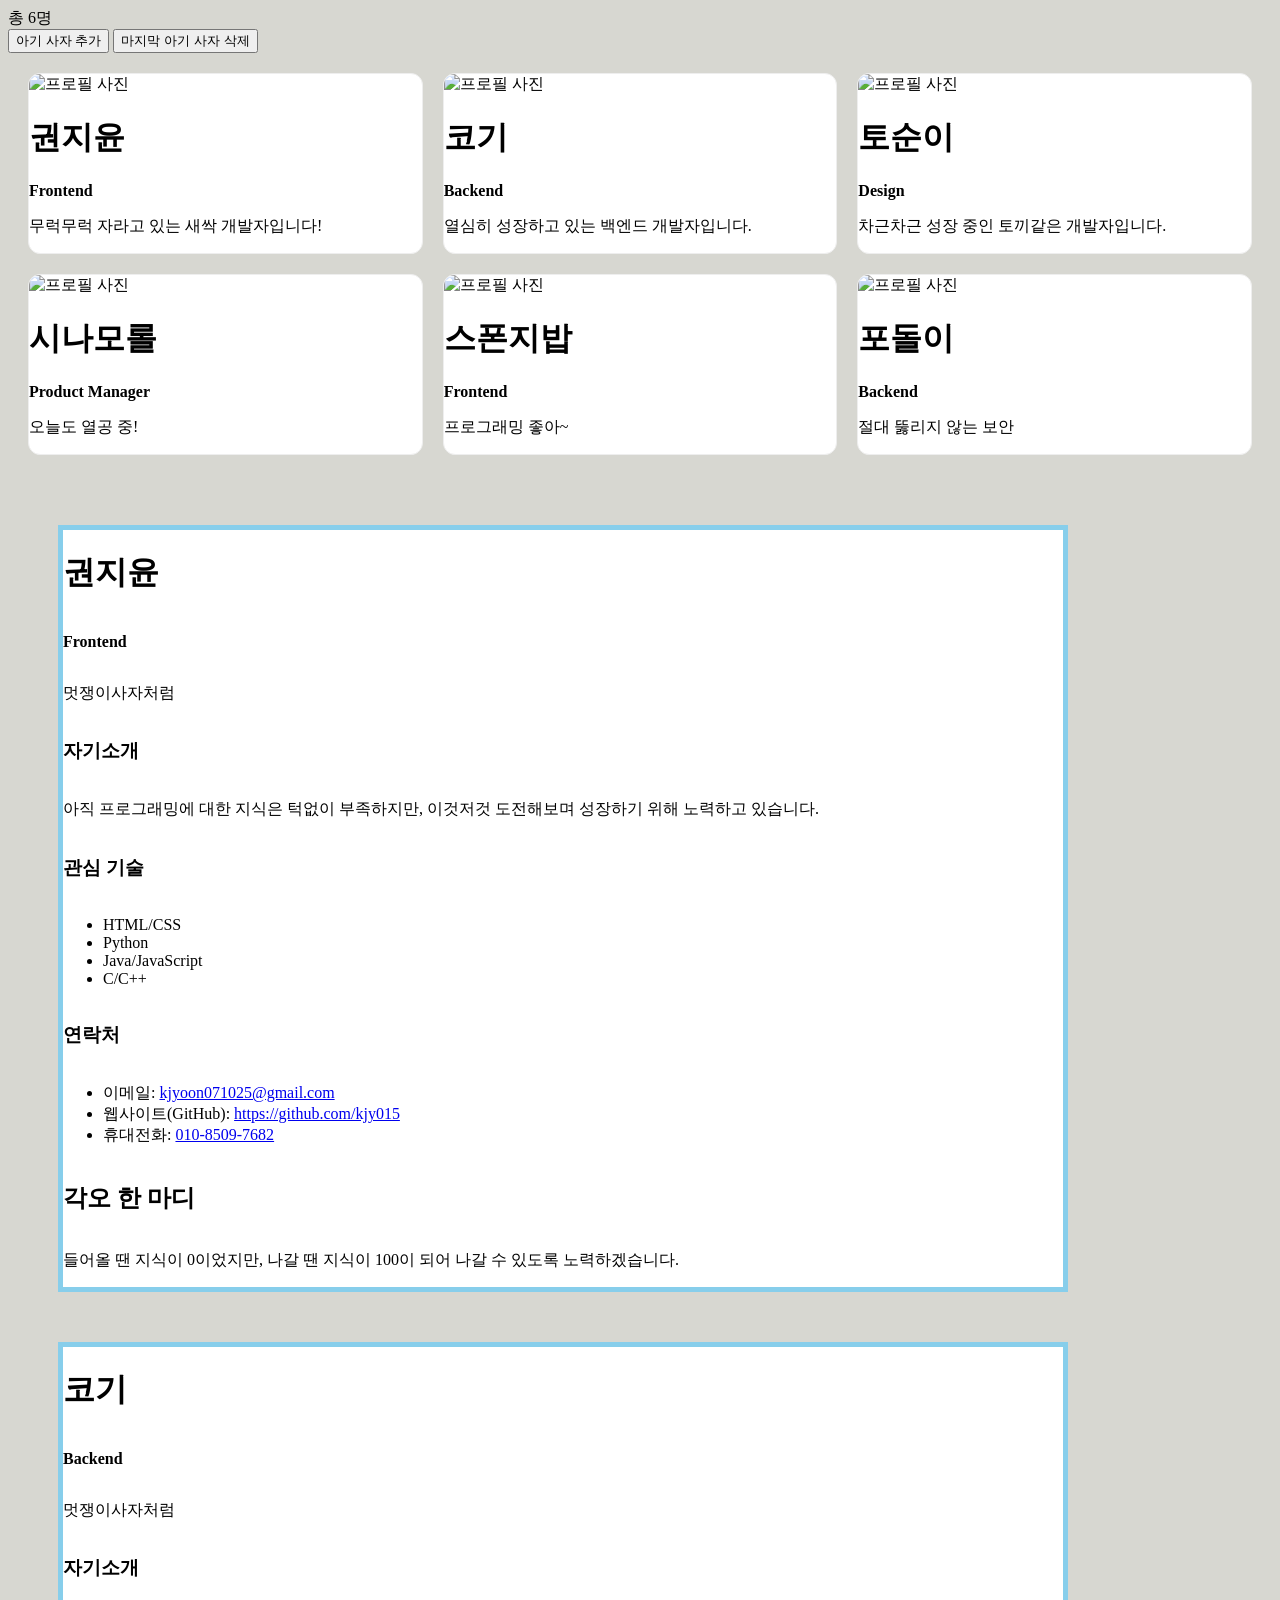
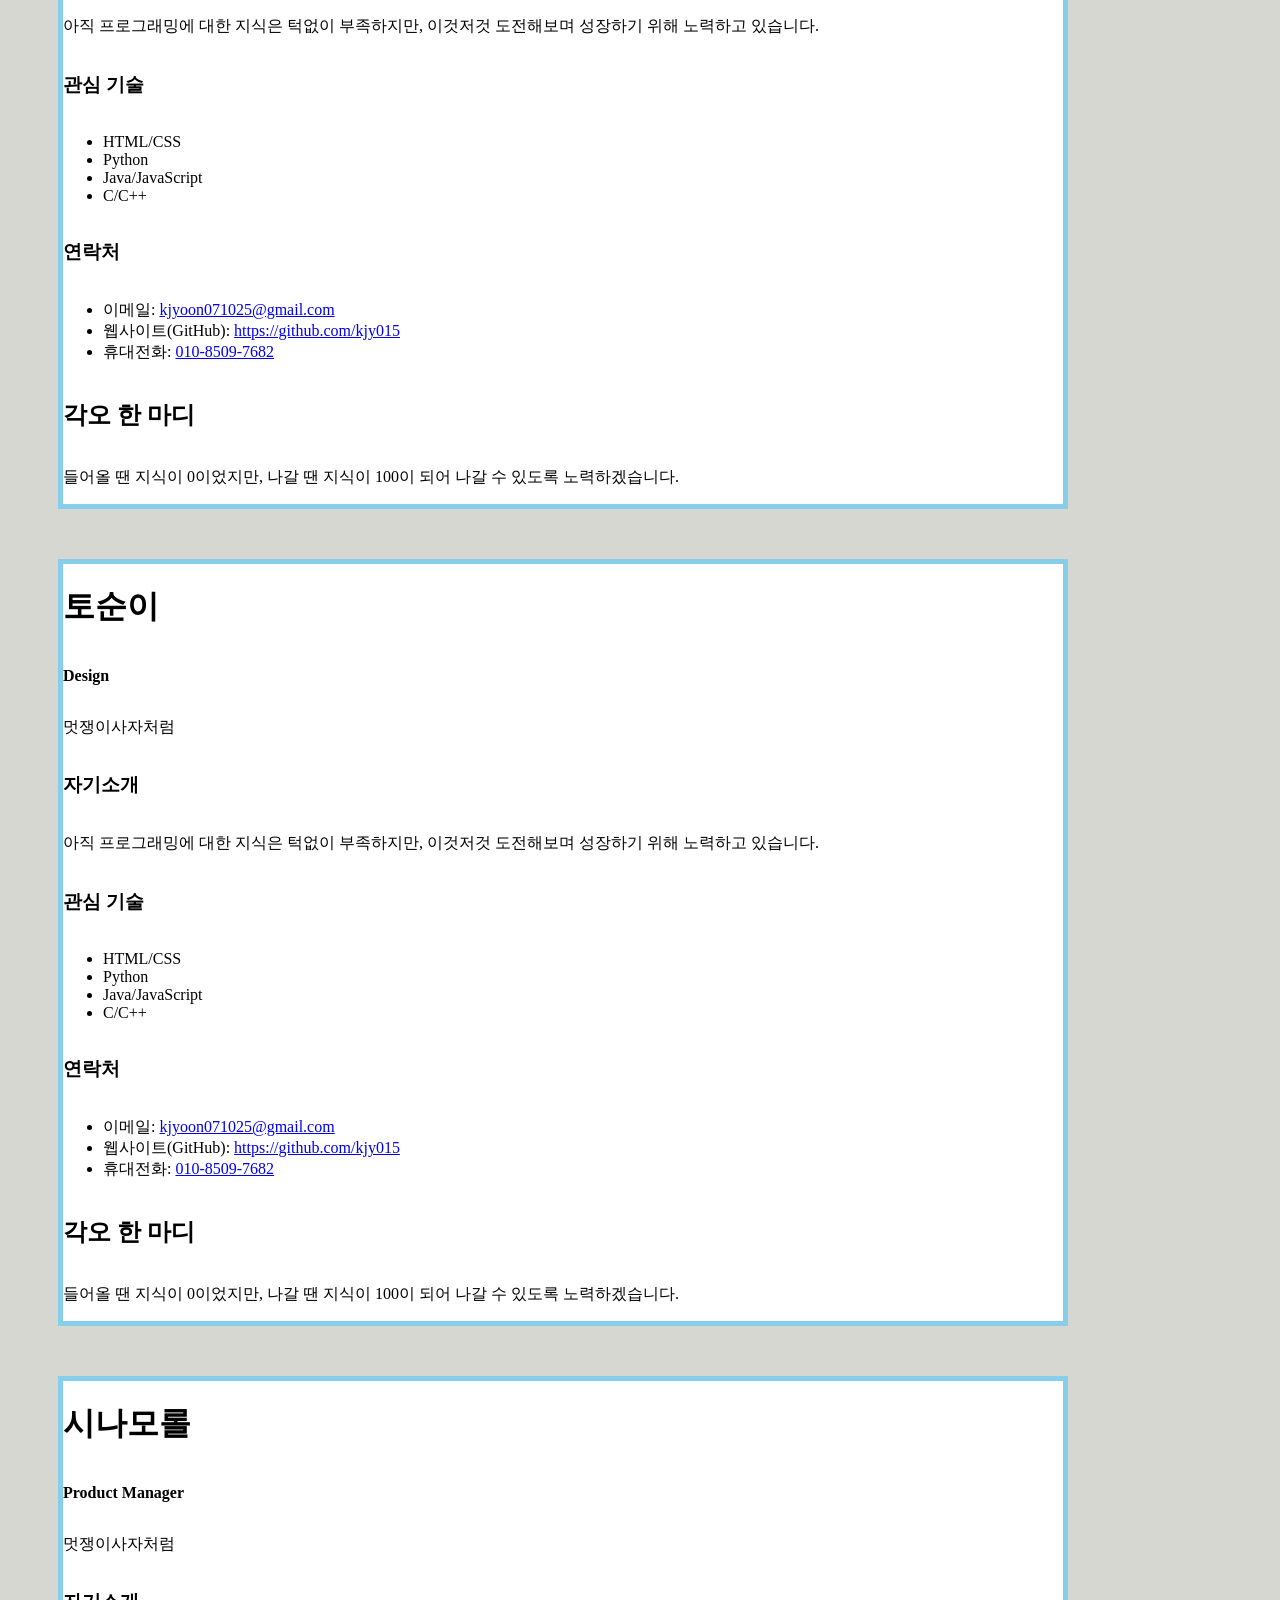
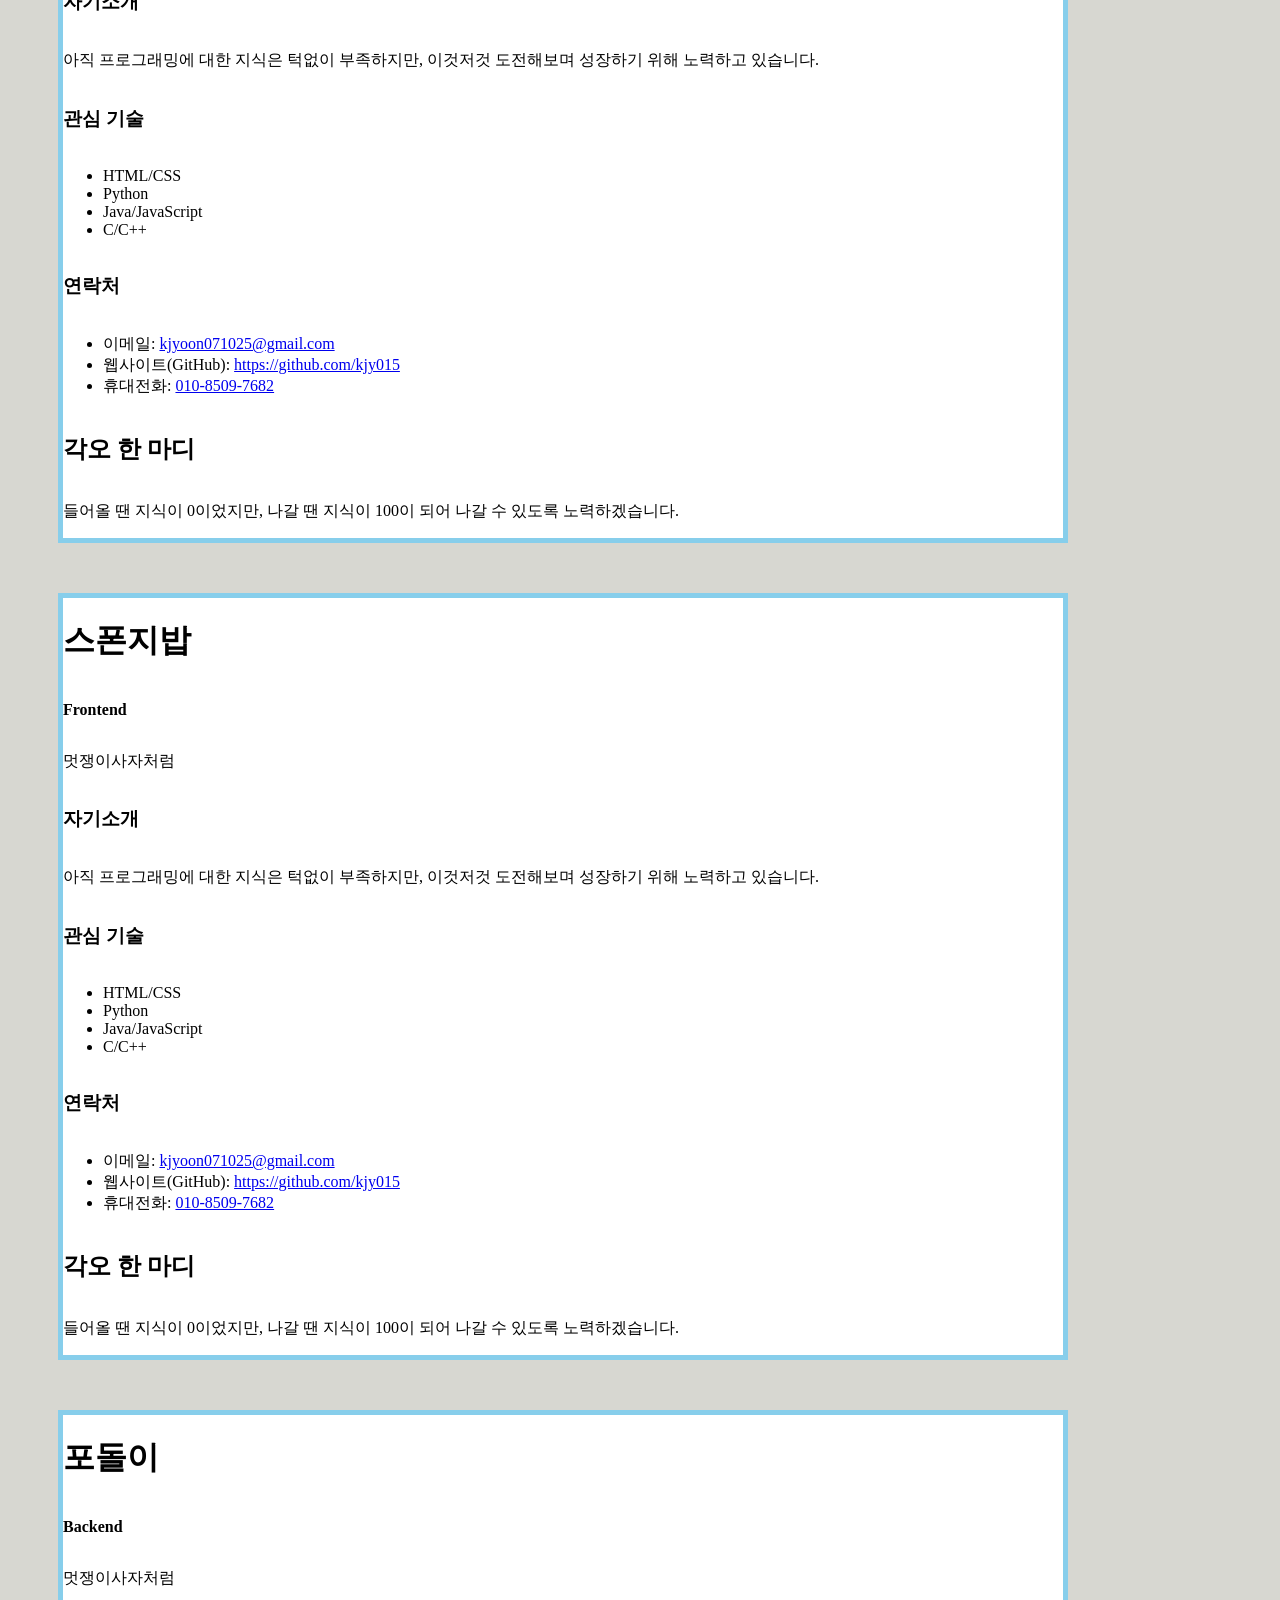
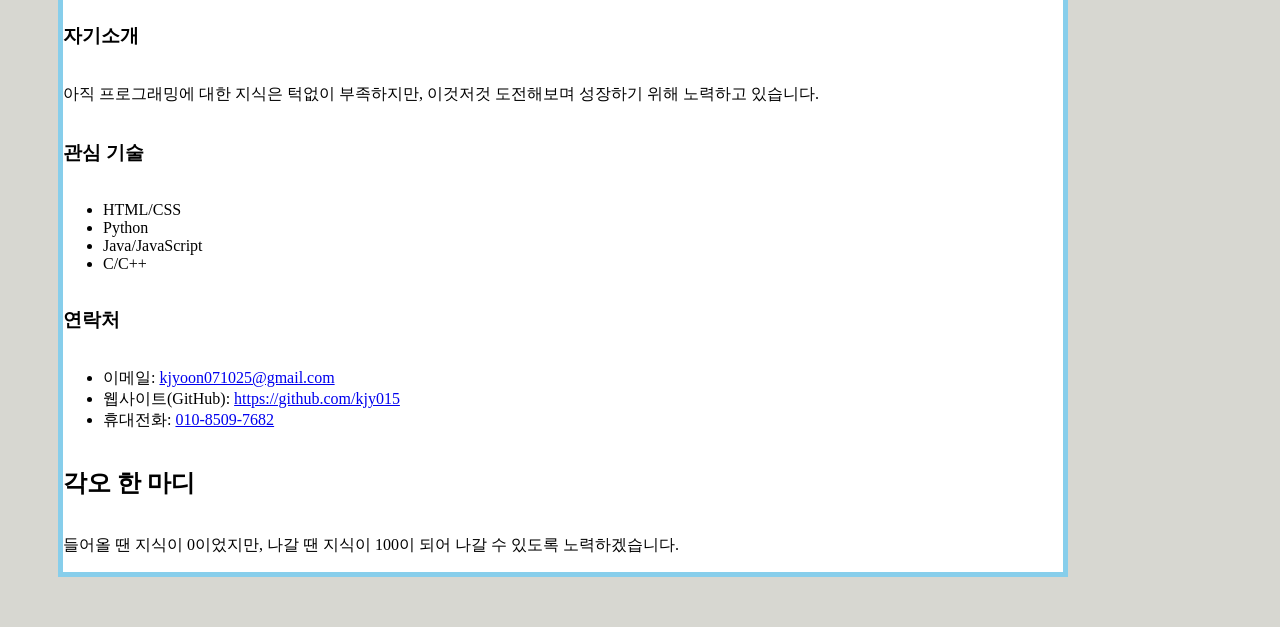
==== commit d99bfff5: "basic clear" ====
--- a/index2.html
+++ b/index2.html
@@ -9,7 +9,7 @@
   <div class="count-info">
     총 <span id="memberCount">0</span>명
   </div>
-  
+
   <button id="toggleBtn">아기 사자 추가</button>
     <div id="addFormSection" class="content-box">
         <p>이름</p>
@@ -100,11 +100,7 @@
     <button id="deleteBtn">마지막 아기 사자 삭제</button>  
 
     <div id="cardContainer" class="card-container">
-      <div class="card"> </div>
-      <div class="card"> </div>
-      <div class="card"> </div>
-    </div>
-    <div class="card-container">
+
         <div class="card">
             <img src="https://tse3.mm.bing.net/th/id/OIP.4JLunrUtJp_neU_et9kcGwAAAA?rs=1&pid=ImgDetMain&o=7&rm=3" alt="프로필 사진" width="100px" height="100px">
             <h1>권지윤</h1>
